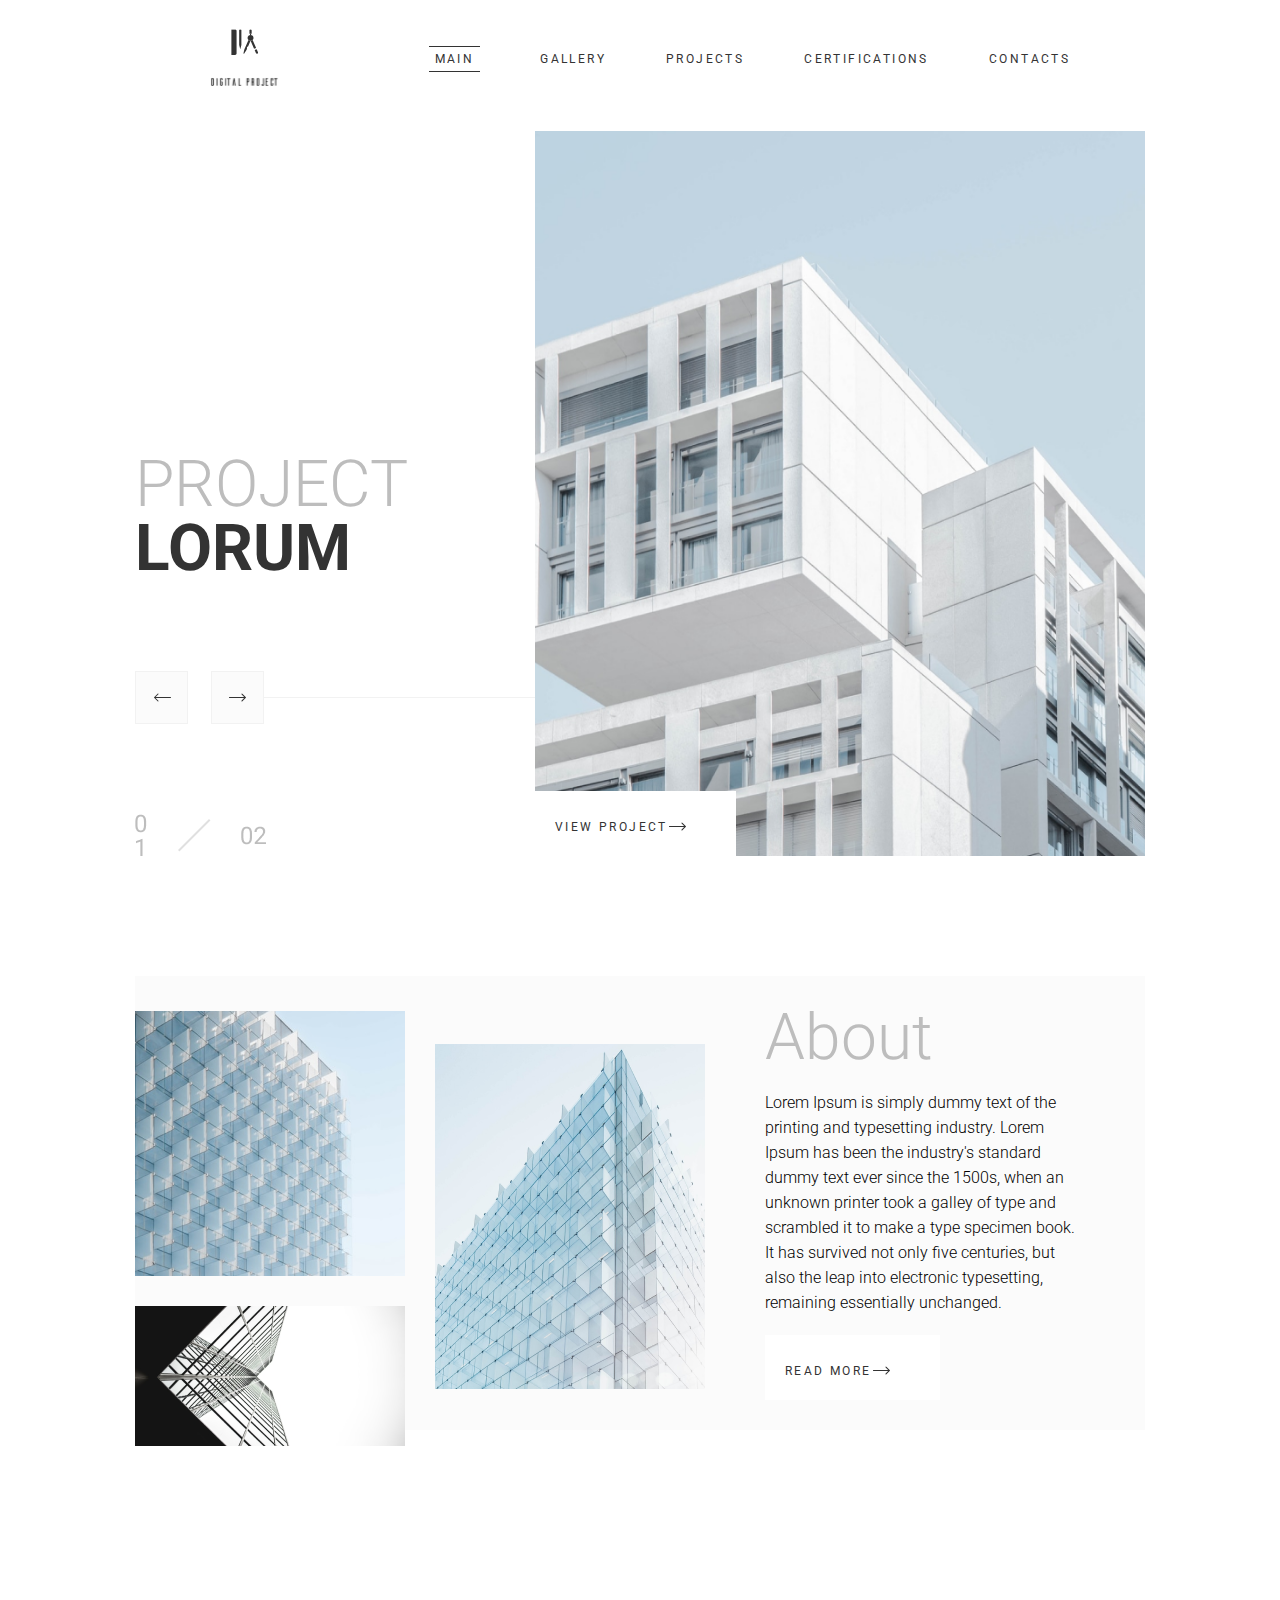
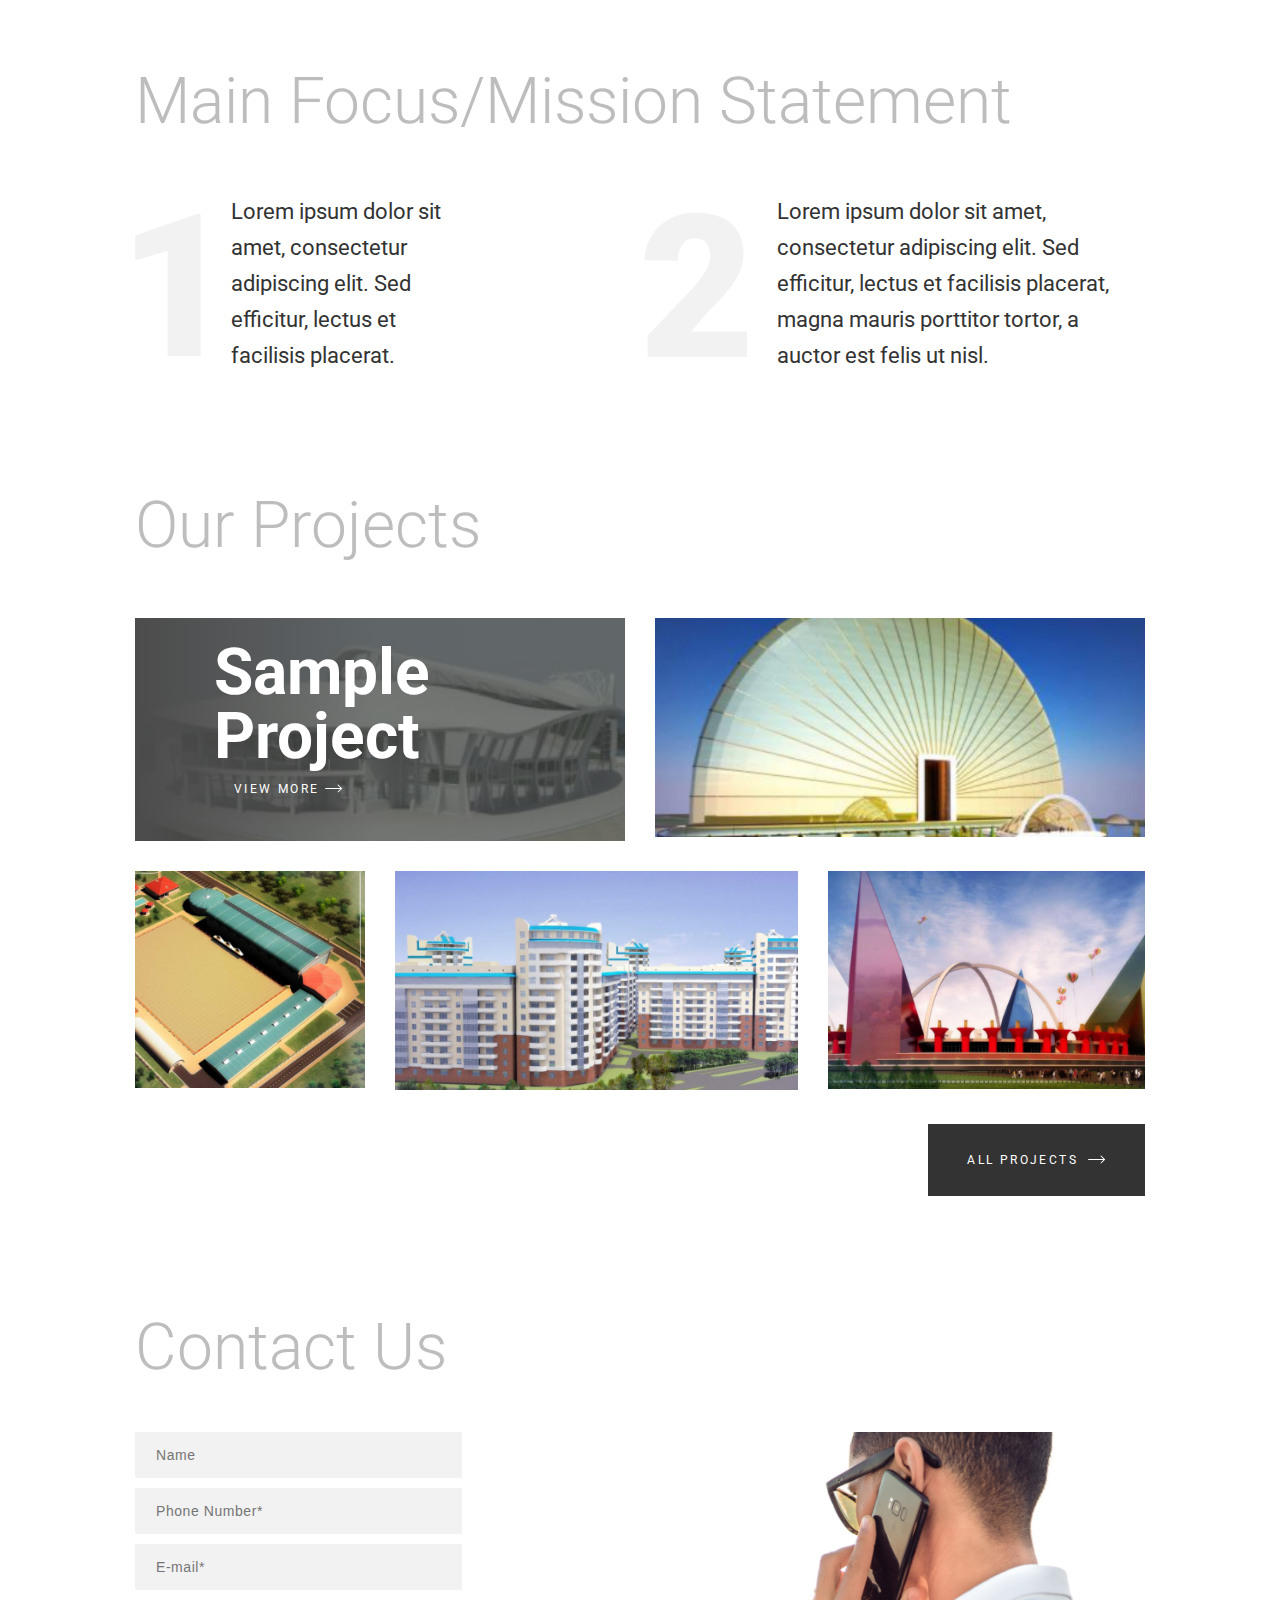
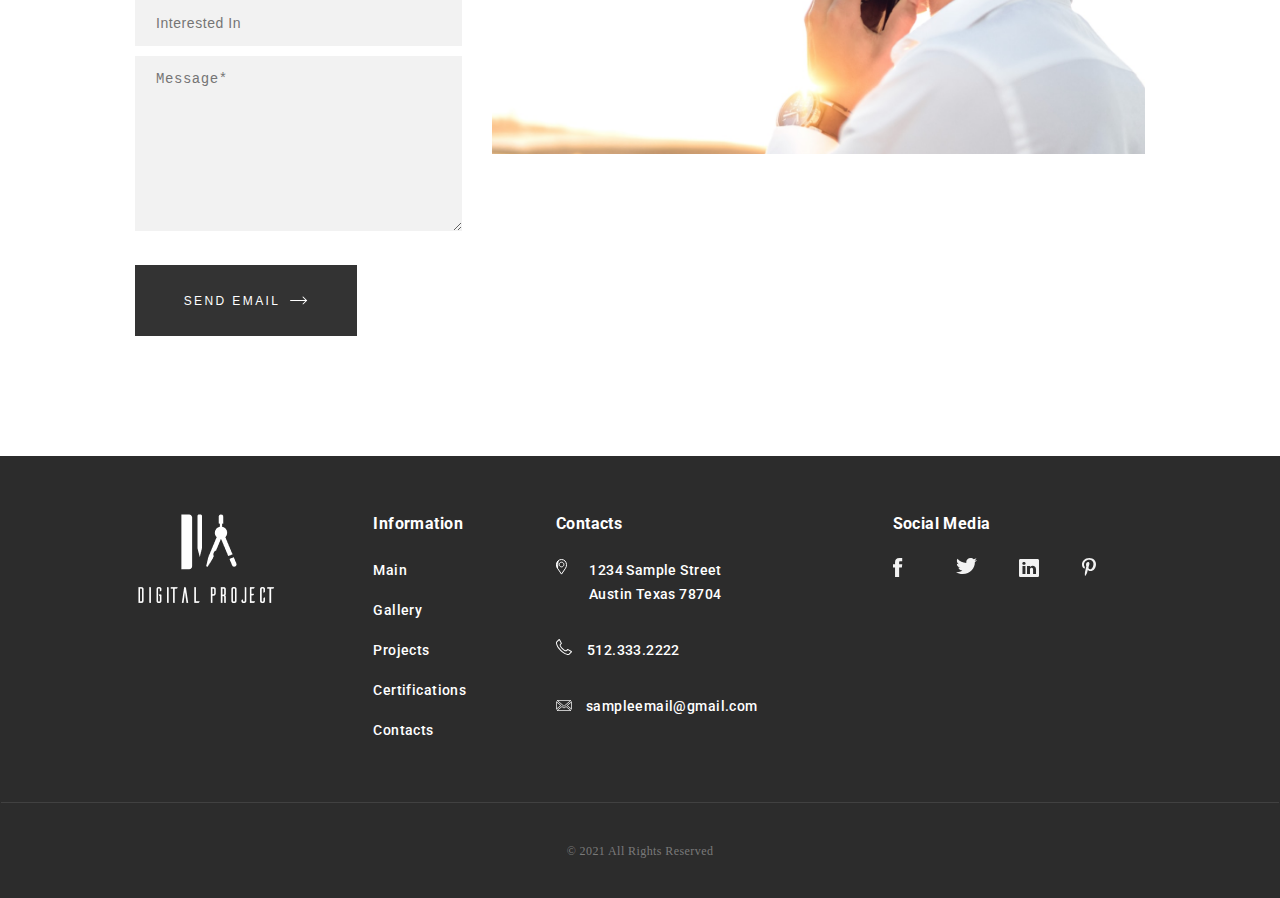
==== index.html @ 55910e89 "delete smile" ====
<!DOCTYPE html>
<html lang="en">

<head>
    <meta charset="UTF-8">
    <meta name="viewport" content="width=device-width, initial-scale=1.0">
    <title>Digital Project</title>
    <link rel="icon" type="image/x-icon" href="/assets/image/favicon.ico">
    <link rel="preconnect" href="https://fonts.googleapis.com">
    <link rel="preconnect" href="https://fonts.gstatic.com" crossorigin>
    <link href="https://fonts.googleapis.com/css2?family=Roboto:wght@300;400;500;700&display=swap" rel="stylesheet">
    <link rel="stylesheet" href="/scss/style.css">
    <link rel="stylesheet" href="/scss/style.scss">
</head>

<body>
    <header class="header container">
        <div class="header__logo"><a href="/"><svg width="69" height="42" viewBox="0 0 69 42" fill="none"
                    xmlns="http://www.w3.org/2000/svg">
                    <g clip-path="url(#clip0_1_163)">
                        <path
                            d="M44.6348 21.1039L45.9133 24.0542C46.1496 24.598 46.8001 24.8552 47.3677 24.6293C47.9363 24.4057 48.2059 23.783 47.9703 23.2389L46.6921 20.2896L44.6348 21.1039Z"
                            fill="#333333" />
                        <path d="M45.4878 23.0706L47.5448 22.2561L45.4878 23.0706Z" fill="#333333" />
                        <path d="M41.9373 14.877L44.8465 16.0287L41.9373 14.877Z" fill="#333333" />
                        <path
                            d="M43.5203 8.89657C43.5203 10.4644 42.1914 11.735 40.553 11.735C38.9129 11.735 37.5837 10.4644 37.5837 8.89657C37.5837 7.32909 38.9129 6.05908 40.553 6.05908C42.1911 6.05908 43.5203 7.32909 43.5203 8.89657Z"
                            fill="#333333" />
                        <path
                            d="M42.0358 8.89649C42.0358 9.68086 41.3719 10.3163 40.5527 10.3163C39.7325 10.3163 39.0669 9.68086 39.0669 8.89649C39.0669 8.11278 39.7325 7.4773 40.5527 7.4773C41.3719 7.47694 42.0358 8.11278 42.0358 8.89649Z"
                            fill="#333333" />
                        <path
                            d="M38.4707 10.9197L34.41 20.29L33.3921 24.495L34.0777 24.7665L36.4677 21.1044L37.0363 19.7938C36.5926 18.7692 37.1009 17.5944 38.1724 17.1708L40.5271 11.7341C39.7262 11.7277 39.0016 11.4184 38.4707 10.9197Z"
                            fill="#333333" />
                        <path
                            d="M42.633 10.9189C42.1018 11.4183 41.3766 11.7276 40.5757 11.7337L44.0685 19.7921L46.1249 18.9781L42.633 10.9189Z"
                            fill="#333333" />
                        <path
                            d="M41.6652 4.63959V1.44617C41.6648 0.857652 41.1649 0.381592 40.552 0.381592C39.9371 0.381592 39.4388 0.857008 39.4385 1.44617L39.4388 4.63959H41.6652Z"
                            fill="#333333" />
                        <path
                            d="M40.5528 6.05887C40.7425 6.05887 40.9285 6.07709 41.1085 6.10969V4.63965H39.9956V6.10969C40.1763 6.07676 40.3612 6.05887 40.5528 6.05887Z"
                            fill="#333333" />
                        <path
                            d="M25.0956 25.9407H21.3928V0.380859H25.0963C25.9145 0.380859 26.5774 1.01699 26.5774 1.80136V24.5214H26.5771C26.5767 25.3058 25.9138 25.9407 25.0956 25.9407Z"
                            fill="#333333" />
                        <path
                            d="M24.911 2.51126C25.2179 2.51126 25.4667 2.27281 25.4667 1.97865C25.4667 1.6845 25.2179 1.44604 24.911 1.44604C24.6042 1.44604 24.3555 1.6845 24.3555 1.97865C24.3555 2.27281 24.6042 2.51126 24.911 2.51126Z"
                            fill="#333333" />
                        <path
                            d="M29.1694 15.4695C29.1694 15.7625 29.4184 16.0018 29.725 16.0018C30.032 16.0018 30.2806 15.7625 30.2806 15.4695C30.2806 15.7625 30.5299 16.0018 30.8362 16.0018C31.1431 16.0018 31.3917 15.7625 31.3917 15.4695C31.3917 15.7625 31.1431 16.0018 30.8362 16.0018C30.5299 16.0018 30.2806 15.7625 30.2806 15.4695C30.2806 15.7625 30.032 16.0018 29.725 16.0018C29.4184 16.0018 29.1694 15.7625 29.1694 15.4695Z"
                            fill="#333333" />
                        <path
                            d="M29.9103 0.380859C29.5017 0.380859 29.1694 0.699402 29.1694 1.09175V1.09143V16.0016L30.2802 20.2615L31.3914 16.0016V1.09111V1.09143C31.3914 0.699722 31.0595 0.381179 30.6505 0.381179L29.9103 0.380859Z"
                            fill="#333333" />
                    </g>
                    <defs>
                        <clippath id="clip0_1_163">
                            <rect width="68.5517" height="41.5272" fill="white"
                                transform="translate(0.448242 0.142822)" />
                        </clippath>
                    </defs>
                </svg></a><svg width="69" height="13" viewBox="0 0 69 13" fill="none" xmlns="http://www.w3.org/2000/svg"
                xmlns:xlink="http://www.w3.org/1999/xlink">
                <path d="M68.5517 0.404785H0V12.857H68.5517V0.404785Z" fill="url(#pattern0)" />
                <defs>
                    <pattern id="pattern0" patternContentUnits="objectBoundingBox" width="1" height="1">
                        <use xlink:href="#image0_1_203" transform="scale(0.000906618 0.00478469)" />
                    </pattern>
                    <image id="image0_1_203" width="1103" height="209"
                        xlink:href="[data-uri]" />
                </defs>
            </svg></div>
        <nav class="header__nav">
            <ul class="header__nav">
                <li class="header__list"><a class="header__link nav_link" href="index.html">MAIN</a></li>
                <li class="header__list"><a class="header__link after_hover" href="gallery.html">GALLERY</a></li>
                <li class="header__list"><a class="header__link after_hover" href="our_project.html">PROJECTS</a></li>
                <li class="header__list"><a class="header__link after_hover"
                        href="certifications.html">CERTIFICATIONS</a></li>
                <li class="header__list"><a class="header__link after_hover" href="contacts.html">CONTACTS</a></li>
            </ul>
        </nav>
    </header>
    <div class="top container">
        <div class="top__left">
            <div class="top__titles">
                <h1 class="top__title">PROJECT</h1>
                <h2 class="top__second-title">LORUM</h2>
            </div>
            <div class="top__buttons">
                <button class="left_button"><img src="/assets/image/turn_left.png" alt="left"></button>
                <button class="right_button"><img src="/assets/image/turn-right.png" alt="right"></button>
                <img class="button_line" src="assets/image/topline.png" alt="line">
            </div>
            <div class="top__numbers">
                <img id="myImg" src="/assets/image/01.png" alt="First image">
                <img src="/assets/image/line.png" alt="line">
                <img src="/assets/image/02.png" alt="Second image">
            </div>
        </div>

        <div class="top__right">
            <a class="inside_image" href="our_project.html">View Project<img src="/assets/image/turn-right.png"
                    alt="view"></a>
        </div>
    </div>
    <div class="about container">
        <div class="about__left">
            <div class="left_images">
                <img src="/assets/image/about_top.png" alt="image">
                <img class="about_bottom" src="/assets/image/about_bottom.png" alt="image">
            </div>
            <div class="right_image">
                <img src="/assets/image/about_big.png" alt="image">
            </div>
        </div>
        <div class="about__right">
            <h2 class="about__title">About</h2>
            <p class="about__text">Lorem Ipsum is simply dummy text of the printing and typesetting industry. Lorem
                Ipsum has been the industry's standard dummy text ever since the 1500s, when an unknown printer took a
                galley of type and scrambled it to make a type specimen book. It has survived not only five centuries,
                but also the leap into electronic typesetting, remaining essentially unchanged.</p>
            <a class="inside_image about_button" href="sample_project.html">READ MORE<img
                    src="/assets/image/turn-right.png" alt="view"></a>

        </div>
    </div>
    <main class="main container">
        <h2 class="main__title">Main Focus/Mission Statement</h2>
        <div class="main__blocks">
            <div class="main__left">
                <img src="/assets/image/1.png" alt="1">
                <p class="main__blocks-text">Lorem ipsum dolor sit amet, consectetur adipiscing elit. Sed efficitur,
                    lectus et facilisis placerat.</p>
            </div>
            <div class="main__right">
                <img src="/assets/image/2.png" alt="2">
                <p class="main__blocks-text">
                    Lorem ipsum dolor sit amet, consectetur adipiscing elit. Sed efficitur, lectus et facilisis
                    placerat, magna mauris porttitor tortor, a auctor est felis ut nisl.</p>
            </div>
        </div>
    </main>
    <section class="project container">
        <h2 class="project__title">Our Projects</h2>
        <div class="project__gallery">
            <div class="project__cover">
                <h3 class="project__cover-title">
                    Sample<br>
                    Project
                </h3>
                <a class="project__cover-button inside_image " href="sample_project.html">View More </a>
            </div>
            <div>
                <img class="project__image" src="./assets/image/image15.png" alt="project">
            </div>
            <div><img class="project__image" src="./assets/image/image16.png" alt="project"></div>
            <div><img class="project__image" src="./assets/image/image17.png" alt="project"></div>
            <div><img class="project__image" src="./assets/image/image18.png" alt="project"></div>
        </div>
        <a class="button project__button" href="our_project.html">All Projects</a>
    </section>
    <section class="contacts container">
        <h2 class="contacts__title">Contact Us</h2>
        <form class="contacts__form" action="#" method="post">
            <p><label for="contacts-name"></label>
                <input type="text" name="contacts-name" id="contacts-name" placeholder="Name">
            </p>
            <p><label for="contacts-phone"></label>
                <input type="text" name="contacts-phone" id="contacts-phone" placeholder="Phone Number*" required>
            </p>
            <p><label for="contacts-mail"></label>
                <input type="email" name="contacts-mail" id="contacts-mail" placeholder="E-mail*" required>
            </p>
            <p><label for="contacts-inteserted"></label>
                <input type="text" name="contacts-inteserted" id="contacts-inteserted" placeholder="Interested In">
            </p>
            <p><label for="contacts-message"></label>
                <textarea name="contacts-message" id="contacts-message" rows="10" placeholder="Message*"
                    required></textarea>
            </p>
            <button class="button contacts__button" type="submit">Send Email</button>
        </form>

        <div><img class="contacts__image" src="./assets/image/image12.png" alt="image"></div>

    </section>
    <footer class="footer container">
        <a href="index.html"><img class="footer__logo" src="./assets/image/logo-footer.png" alt="logo"></a>
        <section class="footer-nav">
            <h4 class="footer__title">Information</h4>
            <ul class="footer-nav__list">
                <li class="footer-nav__item">
                    <a class="footer-nav__link" href="index.html">Main</a>
                </li>
                <li class="footer-nav__item">
                    <a class="footer-nav__link" href="gallery.html">Gallery</a>
                </li>
                <li class="footer-nav__item">
                    <a class="footer-nav__link" href="our_project.html">Projects</a>
                </li>
                <li class="footer-nav__item">
                    <a class="footer-nav__link" href="certifications.html">Certifications</a>
                </li>
                <li class="footer-nav__item">
                    <a class="footer-nav__link" href="contacts.html">Contacts</a>
                </li>
            </ul>
        </section>
        <section class="footer-contacts">
            <h4 class="footer__title">Contacts</h4>
            <address class="footer-contacts__address">
                <div>
                    <a class="footer-contacts__map" href="https://goo.gl/maps/GQxoDrFYM6d3BQsc9" target="_blank">1234
                        Sample Street
                        <p>Austin Texas 78704</p>
                    </a>
                </div>
                <a class="footer-contacts__phone" href="tel:+5123332222">512.333.2222</a>
            </address>
            <a class="footer-contacts__mail" href="mailto:sampleemail@gmail.com">sampleemail@gmail.com</a>
        </section>
        <section class="footer-social">
            <h4 class="footer__title">Social Media</h4>
            <ul class="footer-social__list">
                <li class="footer-social__item">
                    <a class="footer-social__button" href="#">
                        <svg class="footer-social__image" width="10" height="19" viewBox="0 0 10 19" fill="none"
                            xmlns="http://www.w3.org/2000/svg">
                            <g id="facebook" clip-path="url(#clip0_1_103)">
                                <path id="Shape" fill-rule="evenodd" clip-rule="evenodd"
                                    d="M6.13698 18.993H2.04598V9.49903H0.000976562V6.22603H2.04598V4.26203C2.04598 1.59303 3.20098 0.00402832 6.47898 0.00402832H9.20898V3.27703H7.50398C6.22598 3.27703 6.14198 3.73503 6.14198 4.58903L6.13698 6.22603H9.22898L8.86698 9.49903H6.13698V18.993Z" />
                            </g>
                            <defs>
                                <clippath id="clip0_1_103">
                                    <rect width="10" height="19" fill="white" />
                                </clippath>
                            </defs>
                        </svg>
                    </a>
                </li>
                <li class="footer-social__item">
                    <a class="footer-social__button" href="#">
                        <svg class="footer-social__image" width="22" height="17" viewBox="0 0 22 17" fill="none"
                            xmlns="http://www.w3.org/2000/svg">
                            <g id="twitter" clip-path="url(#clip0_1_105)">
                                <path id="Shapes" fill-rule="evenodd" clip-rule="evenodd"
                                    d="M21.008 1.89598C20.235 2.21798 19.404 2.43298 18.533 2.53098C19.423 2.03098 20.106 1.23898 20.428 0.296977C19.594 0.758977 18.672 1.09498 17.69 1.27698C16.905 0.490977 15.784 0.000976562 14.545 0.000976562C12.165 0.000976562 10.234 1.80998 10.234 4.03998C10.234 4.35698 10.272 4.66598 10.346 4.96098C6.764 4.79198 3.588 3.18398 1.462 0.740977C1.091 1.33798 0.879 2.03098 0.879 2.77198C0.879 4.17198 1.64 5.40998 2.796 6.13398C2.09 6.11198 1.426 5.93098 0.844 5.62798C0.844 5.64598 0.844 5.66098 0.844 5.67998C0.844 7.63698 2.329 9.26898 4.301 9.63998C3.94 9.73198 3.558 9.77998 3.166 9.77998C2.888 9.77998 2.618 9.75598 2.355 9.70998C2.903 11.313 4.495 12.482 6.381 12.515C4.906 13.598 3.048 14.243 1.028 14.243C0.68 14.243 0.337 14.224 0 14.187C1.907 15.332 4.173 16.002 6.607 16.002C14.535 16.002 18.87 9.84598 18.87 4.50898C18.87 4.33298 18.865 4.15998 18.857 3.98598C19.699 3.41598 20.43 2.70498 21.008 1.89598Z" />
                            </g>
                            <defs>
                                <clippath id="clip0_1_105">
                                    <rect width="22" height="17" fill="white" />
                                </clippath>
                            </defs>
                        </svg>
                    </a>
                </li>
                <li class="footer-social__item">
                    <a class="footer-social__button" href="#">
                        <svg class="footer-social__image" width="20" height="20" viewBox="0 0 20 20" fill="none"
                            xmlns="http://www.w3.org/2000/svg">
                            <g id="Linked In" clip-path="url(#clip0_1_107)">
                                <path id="Shapess" fill-rule="evenodd" clip-rule="evenodd"
                                    d="M18.512 19.013H1.48799C0.671986 19.013 0.0109863 18.434 0.0109863 17.72V2.28199C0.0109863 1.56899 0.671986 0.98999 1.48799 0.98999H18.512C19.327 0.98999 19.988 1.56899 19.988 2.28199V17.72C19.988 18.434 19.327 19.013 18.512 19.013ZM3.47299 16.044H6.41499V7.90699H3.47299V16.044ZM4.96399 3.98499C3.95699 3.98499 3.29999 4.59199 3.29999 5.39099C3.29999 6.17099 3.93799 6.79699 4.92499 6.79699H4.94399C5.96999 6.79699 6.60799 6.17099 6.60799 5.39099C6.58999 4.59199 5.96999 3.98499 4.96399 3.98499ZM17.023 11.379C17.023 8.87899 15.571 7.71599 13.636 7.71599C12.074 7.71599 11.376 8.50499 10.985 9.05999V7.90699H8.04299C8.08199 8.67099 8.04299 16.044 8.04299 16.044H10.985V11.5C10.985 11.258 11.004 11.014 11.082 10.841C11.294 10.355 11.779 9.85199 12.591 9.85199C13.656 9.85199 14.081 10.598 14.081 11.692V16.044H17.023V11.379ZM10.965 9.08699C10.971 9.07799 10.979 9.06899 10.985 9.05999V9.08699H10.965Z" />
                            </g>
                            <defs>
                                <clippath id="clip0_1_107">
                                    <rect width="20" height="20" fill="white" />
                                </clippath>
                            </defs>
                        </svg>
                    </a>
                </li>
                <li class="footer-social__item">
                    <a class="footer-social__button" href="#">
                        <svg class="footer-social__image" width="14" height="19" viewBox="0 0 14 19" fill="none"
                            xmlns="http://www.w3.org/2000/svg">
                            <g id="pininterest" clip-path="url(#clip0_1_114)">
                                <path id="Shapee" fill-rule="evenodd" clip-rule="evenodd"
                                    d="M7.42398 0C2.48898 0 0.000976562 3.522 0.000976562 6.46C0.000976562 8.238 0.676977 9.82 2.12798 10.41C2.36598 10.507 2.57898 10.413 2.64798 10.151C2.69598 9.97 2.80998 9.512 2.85998 9.321C2.92998 9.062 2.90298 8.971 2.71098 8.745C2.29198 8.254 2.02498 7.618 2.02498 6.717C2.02498 4.104 3.98898 1.765 7.13898 1.765C9.92798 1.765 11.46 3.462 11.46 5.727C11.46 8.709 10.135 11.225 8.16698 11.225C7.08098 11.225 6.26798 10.33 6.52798 9.233C6.84098 7.924 7.44498 6.51 7.44498 5.564C7.44498 4.718 6.98898 4.012 6.04398 4.012C4.93398 4.012 4.04198 5.156 4.04198 6.688C4.04198 7.665 4.37298 8.325 4.37298 8.325C4.37298 8.325 3.23598 13.119 3.03698 13.959C2.63998 15.631 2.97798 17.681 3.00598 17.889C3.02298 18.011 3.18098 18.04 3.25298 17.948C3.35498 17.814 4.67798 16.189 5.12798 14.564C5.25498 14.104 5.85798 11.722 5.85798 11.722C6.21898 12.407 7.27398 13.011 8.39498 13.011C11.734 13.011 13.999 9.98 13.999 5.924C13.999 2.857 11.39 0 7.42398 0Z" />
                            </g>
                            <defs>
                                <clippath id="clip0_1_114">
                                    <rect width="14" height="19" fill="white" />
                                </clippath>
                            </defs>
                        </svg>
                    </a>
                </li>
            </ul>
        </section>
        <div class="footer__copy">
            <p>© 2021 All Rights Reserved</p>
        </div>
    </footer>
    <script src="/js/script.js"></script>
</body>
</html>
---- scss/style.css ----
* {
  margin: 0;
  padding: 0;
  box-sizing: border-box;
}

body {
  font-family: "Roboto", sans-serif;
  min-width: 320px;
}

a {
  text-decoration: none;
  color: #333;
  cursor: pointer;
}

.container {
  padding-left: 135px;
  padding-right: 135px;
  margin: 0 auto;
}
@media screen and (min-width: 768px) and (max-width: 1024px) {
  .container {
    padding-left: 30px;
    padding-right: 30px;
  }
}
@media screen and (max-width: 767px) {
  .container {
    padding-left: 5px;
    padding-right: 5px;
  }
}

.header {
  display: flex;
  margin-top: 29px;
  justify-content: space-around;
}
.header__logo {
  display: flex;
  flex-direction: column;
}
.header__logo:hover {
  transform: scale(1.2);
  transition: transform 0.3s ease;
}
.header__nav {
  display: flex;
  gap: 60px;
  flex-wrap: wrap;
  align-items: center;
}
@media screen and (max-width: 767px) {
  .header__nav {
    gap: 20px;
  }
}
.header__link {
  text-decoration: none;
  color: #333;
}
.header__list {
  list-style-type: none;
  font-size: 12px;
  font-style: normal;
  font-weight: 400;
  line-height: 12px;
  letter-spacing: 2.4px;
  text-transform: uppercase;
  cursor: pointer;
}
@media screen and (max-width: 767px) {
  .header__list {
    font-size: 10px;
    font-weight: 300;
  }
}
@media screen and (min-width: 768px) and (max-width: 1024px) {
  .header {
    flex-direction: column;
    gap: 20px;
  }
}
@media screen and (max-width: 767px) {
  .header {
    gap: 10px;
  }
}

.nav_link {
  border-top: 1px solid #333;
  border-bottom: 1px solid #333;
  padding: 5px 6px;
}

.after_hover:hover {
  border-top: 1px solid #333;
  border-bottom: 1px solid #333;
}

.top {
  display: flex;
  justify-content: space-between;
}
.top__right {
  background-image: url(../assets/image/header.png);
  background-position: center;
  background-repeat: no-repeat;
  background-size: cover;
  display: flex;
  justify-content: flex-start;
  width: 100%;
  margin-top: 43px;
  align-items: flex-end;
}
@media screen and (max-width: 767px) {
  .top__right {
    margin: 0;
  }
}
.top__right-change {
  background-image: url(../assets/image/header_change.jpg);
  background-position: center;
  background-repeat: no-repeat;
  background-size: cover;
  display: flex;
  justify-content: flex-start;
  margin-top: 43px;
  align-items: flex-end;
}
.top__left {
  display: flex;
  flex-direction: column;
}
.top__buttons {
  display: flex;
  padding-bottom: 90px;
}
@media screen and (max-width: 767px) {
  .top__buttons {
    display: none;
  }
}
.top__titles {
  padding-top: 365px;
}
@media screen and (min-width: 768px) and (max-width: 1024px) {
  .top__titles {
    padding-top: 80px;
  }
}
@media screen and (max-width: 767px) {
  .top__titles {
    padding-top: 30px;
  }
}
.top__second-title {
  padding-bottom: 90px;
  font-size: 64px;
  font-style: normal;
  line-height: 64px;
  font-weight: 700;
  color: #333;
}
@media screen and (min-width: 768px) and (max-width: 1024px) {
  .top__second-title {
    font-size: 40px;
  }
}
@media screen and (max-width: 767px) {
  .top__second-title {
    font-size: 30px;
    padding-bottom: 30px;
  }
}
.top__title {
  color: #BDBDBD;
  font-size: 64px;
  font-style: normal;
  line-height: 64px;
  font-weight: 300;
}
@media screen and (min-width: 768px) and (max-width: 1024px) {
  .top__title {
    line-height: 32px;
    font-size: 40px;
  }
}
@media screen and (max-width: 767px) {
  .top__title {
    font-size: 30px;
    line-height: 24px;
  }
}
.top__numbers {
  display: flex;
  justify-content: flex-start;
  align-items: center;
  gap: 30px;
}
@media screen and (max-width: 767px) {
  .top__numbers {
    display: none;
  }
}
@media screen and (max-width: 767px) {
  .top {
    gap: 5px;
    flex-wrap: wrap;
    flex-direction: column;
    align-items: center;
  }
}

.inside_image {
  font-size: 12px;
  font-style: normal;
  font-weight: 400;
  line-height: 12px;
  letter-spacing: 2.4px;
  text-transform: uppercase;
  color: #333;
  padding: 30px 49px 23px 20px;
  background-color: #fff;
  border-color: transparent;
}
.inside_image:hover {
  transform: scale(1.2);
  transition: transform 0.3s ease;
}

.left_button,
.right_button {
  width: 53px;
  height: 53px;
  border: 1px solid #F2F2F2;
  background: #FBFBFB;
  cursor: pointer;
}

.left_button {
  margin-right: 23px;
}

.left_button:hover,
.right_button:hover {
  background-color: #F2F2F2;
  transform: scale(1.2);
  transition: transform 0.3s ease;
  border-color: #2C2C2C;
}

.button_line {
  max-width: 271px;
  height: 1px;
  align-self: center;
}

.about {
  margin: 120px 135px;
  background-color: #FBFBFB;
  display: flex;
  gap: 30px;
  padding: 0;
}
.about__left {
  display: flex;
  gap: 30px;
  padding-top: 30px;
}
@media screen and (min-width: 768px) and (max-width: 1024px) {
  .about__left {
    flex-wrap: wrap;
  }
}
@media screen and (max-width: 767px) {
  .about__left {
    flex-direction: column;
  }
}
.about__right {
  padding: 30px 70px 30px 30px;
  display: flex;
  flex-direction: column;
  gap: 20px;
}
@media screen and (min-width: 768px) and (max-width: 1024px) {
  .about__right {
    justify-content: center;
  }
}
.about__title {
  color: #BDBDBD;
  font-size: 64px;
  font-style: normal;
  line-height: 64px;
  font-weight: 300;
}
.about__text {
  color: #000;
  font-size: 16px;
  font-style: normal;
  font-weight: 300;
  line-height: 25px;
}
.about_button {
  position: relative;
  border-color: transparent;
  align-self: flex-start;
}
.about_bottom {
  margin-bottom: -20px;
}
@media screen and (min-width: 768px) and (max-width: 1024px) {
  .about {
    margin: 0;
    padding-top: 30px;
  }
}
@media screen and (max-width: 767px) {
  .about {
    margin: 30px 0 0;
    flex-direction: column;
    align-items: center;
  }
}

h2 {
  color: #BDBDBD;
  font-size: 64px;
  font-style: normal;
  line-height: 64px;
  font-weight: 300;
}

.right_image {
  align-self: center;
}

.left_images {
  display: flex;
  flex-direction: column;
  justify-content: center;
  gap: 30px;
}

.main {
  padding-top: 120px;
  display: flex;
  flex-direction: column;
  gap: 60px;
}
.main__title {
  color: #BDBDBD;
  font-size: 64px;
  font-style: normal;
  line-height: 64px;
  font-weight: 300;
}
@media screen and (max-width: 767px) {
  .main__title {
    word-break: break-word;
    font-size: 54px;
  }
}
@media screen and (max-width: 767px) {
  .main__first-title {
    line-height: 24px;
    font-size: 30px;
  }
}
@media screen and (min-width: 768px) and (max-width: 1024px) {
  .main__first-title {
    font-size: 54px;
  }
}
.main__second-title {
  font-size: 64px;
}
@media screen and (max-width: 767px) {
  .main__second-title {
    font-size: 30px;
  }
}
@media screen and (min-width: 768px) and (max-width: 1024px) {
  .main__second-title {
    font-size: 54px;
  }
}
@media screen and (max-width: 767px) {
  .main__titles {
    display: flex;
    flex-direction: column;
    align-items: center;
    gap: 10px;
    padding-top: 30px;
  }
}
.main__blocks, .main__left, .main__right {
  display: flex;
}
.main__blocks {
  gap: 187px;
}
@media screen and (min-width: 768px) and (max-width: 1024px) {
  .main__blocks {
    gap: 30px;
  }
}
@media screen and (max-width: 767px) {
  .main__blocks {
    flex-direction: column;
  }
}
.main__left, .main__right {
  gap: 30px;
  align-items: center;
}
.main__blocks {
  padding-bottom: 120px;
}
.main__blocks-text {
  color: #333;
  font-size: 22px;
  font-style: normal;
  font-weight: 400;
  line-height: 36px;
}
@media screen and (min-width: 768px) and (max-width: 1024px) {
  .main__blocks-text {
    font-size: 18px;
  }
}
.main__ourprojects {
  display: flex;
  flex-direction: column;
  align-items: flex-start;
  padding-top: 63px;
}
@media screen and (min-width: 768px) and (max-width: 1024px) {
  .main__ourprojects {
    padding-left: 30px;
    padding-right: 30px;
  }
}
@media screen and (max-width: 767px) {
  .main__ourprojects {
    padding: 30px 5px 0;
    display: flex;
    flex-direction: column;
    align-items: center;
  }
}
.main__second-title {
  padding-bottom: 0.45em;
  color: #333;
  font-style: normal;
  font-weight: 700;
  line-height: 1;
}
@media screen and (max-width: 767px) {
  .main {
    padding-top: 30px;
  }
}

.grey-line {
  width: 100%;
  height: 1px;
  background: #F2F2F2;
  margin-bottom: 29px;
}
@media screen and (min-width: 768px) and (max-width: 1024px) {
  .grey-line {
    width: 100%;
    margin: 0;
  }
}
@media screen and (max-width: 767px) {
  .grey-line {
    margin: 0;
    width: 100%;
  }
}

.section.block-section {
  padding: 0;
  display: flex;
  flex-direction: column;
  gap: 60px;
}
@media screen and (min-width: 768px) and (max-width: 1024px) {
  .section.block-section {
    margin: 0;
    align-items: center;
    gap: 30px;
  }
}
@media screen and (max-width: 767px) {
  .section.block-section {
    align-items: center;
    gap: 1px;
  }
}

.sectionblock {
  display: flex;
  background-color: #FBFBFB;
}
.sectionblock__images {
  display: flex;
  gap: 30px;
}
@media screen and (min-width: 768px) and (max-width: 1024px) {
  .sectionblock__images img {
    width: 100%;
  }
}
@media screen and (max-width: 767px) {
  .sectionblock__images img {
    width: 100%;
  }
}
.sectionblock__title {
  color: #BDBDBD;
  font-size: 40px;
  font-style: normal;
  font-weight: 300;
  line-height: normal;
}
@media screen and (min-width: 768px) and (max-width: 1024px) {
  .sectionblock__title {
    font-size: 30px;
  }
}
@media screen and (max-width: 767px) {
  .sectionblock__title {
    font-size: 30px;
  }
}
.sectionblock__text {
  color: #000;
  font-size: 16px;
  font-style: normal;
  font-weight: 300;
  line-height: 1.5625;
  padding-bottom: 0;
}
.sectionblock__numbers, .sectionblock__buttons {
  display: flex;
  align-items: center;
  gap: 26px;
  background-color: transparent;
}
.sectionblock_button {
  position: relative;
  border-color: transparent;
  align-self: flex-start;
  transition: transform 0.3s ease;
}
.sectionblock_bottom {
  display: flex;
  align-items: center;
  gap: 29px;
  padding-bottom: 120px;
}
@media screen and (min-width: 768px) and (max-width: 1024px) {
  .sectionblock_bottom {
    padding-top: 30px;
  }
}
@media screen and (max-width: 767px) {
  .sectionblock_bottom {
    gap: 40px;
    display: flex;
    flex-direction: column;
    align-items: center;
    gap: 10px;
    padding-top: 30px;
  }
}
@media screen and (min-width: 768px) and (max-width: 1024px) {
  .sectionblock {
    display: flex;
    margin-top: 30px;
    flex-direction: row;
    align-items: center;
  }
}
@media screen and (max-width: 767px) {
  .sectionblock {
    display: flex;
    margin: 30px 0;
    flex-direction: column;
    align-items: center;
  }
}

.content {
  display: flex;
  flex-direction: column;
  gap: 70px;
  padding: 30px 70px 30px 30px;
}
@media screen and (min-width: 768px) and (max-width: 1024px) {
  .content {
    gap: 20px;
    padding: 30px 70px 20px 30px;
  }
}
@media screen and (max-width: 767px) {
  .content {
    padding-right: 30px;
    gap: 40px;
  }
}

.inside_img {
  font-size: 12px;
  font-style: normal;
  font-weight: 400;
  line-height: 12px;
  letter-spacing: 2.4px;
  text-transform: uppercase;
  color: #333;
  padding: 30px 49px 23px 20px;
  background-color: #fff;
  border-color: transparent;
  transition: transform 0.3s ease;
}
.inside_img:hover {
  transform: scale(1.2);
}

.topp {
  display: flex;
  flex-direction: column;
  padding-top: 63px;
  padding-bottom: 60px;
}
.topp_line {
  width: 100%;
  height: 1px;
  background: #F2F2F2;
  margin-bottom: 29px;
}
@media screen and (max-width: 767px) {
  .topp_line {
    width: 100%;
  }
}
.topp__top_1 {
  display: contents;
  padding-top: 60px;
}
@media screen and (min-width: 768px) and (max-width: 1024px) {
  .topp__top_1 {
    flex-wrap: wrap;
  }
}
@media screen and (max-width: 767px) {
  .topp__top_1 {
    max-width: 100%;
  }
}
.topp__center_1 {
  display: flex;
  gap: 30px;
  overflow: hidden;
  padding-top: 30px;
  padding-bottom: 30px;
}
@media screen and (min-width: 768px) and (max-width: 1024px) {
  .topp__center_1 {
    justify-content: center;
  }
}
@media screen and (max-width: 767px) {
  .topp__center_1 {
    justify-content: center;
    margin: 30px 0 0;
    flex-direction: column;
    align-items: center;
  }
}
.topp__end_1 {
  display: contents;
  gap: 30px;
  padding-top: 30px;
  max-width: 1170px;
  height: 435px;
}
@media screen and (min-width: 768px) and (max-width: 1024px) {
  .topp__end_1 {
    flex-wrap: wrap;
  }
}
@media screen and (max-width: 767px) {
  .topp__end_1 {
    max-width: 100%;
  }
}
@media screen and (min-width: 768px) and (max-width: 1024px) {
  .topp {
    padding-left: 30px;
    padding-right: 30px;
  }
}
@media screen and (max-width: 767px) {
  .topp {
    padding-left: 5px;
    padding-right: 5px;
  }
}

.sample-title {
  padding-bottom: 30px;
}

.main_text_1 {
  color: #000;
  font-size: 16px;
  font-style: normal;
  font-weight: 300;
  line-height: 25px;
  overflow: auto;
  max-height: 428px;
}
@media screen and (min-width: 768px) and (max-width: 1024px) {
  .main_text_1 {
    font-size: 18px;
  }
}
@media screen and (max-width: 767px) {
  .main_text_1 {
    justify-content: center;
  }
}

.main-certifications {
  padding-top: 63px;
}
.main-certifications__block {
  display: flex;
  flex-direction: column;
  height: 100vh;
}

.main-contacts {
  padding-top: 63px;
}
.main-contacts__contacts-block {
  display: flex;
  padding-left: 0;
  padding-right: 0;
  gap: 177px;
}
@media screen and (min-width: 768px) and (max-width: 1024px) {
  .main-contacts__contacts-block {
    flex-direction: column;
  }
}
@media screen and (max-width: 767px) {
  .main-contacts__contacts-block {
    flex-direction: column;
    gap: 0;
  }
}
.main-contacts__left {
  display: flex;
  flex-direction: column;
  align-self: center;
}
.main-contacts__block-name {
  padding-top: 34px;
}
.main-contacts__name {
  color: #333;
  font-size: 18px;
  font-style: normal;
  font-weight: 700;
  line-height: normal;
}
.main-contacts__address {
  color: #333;
  font-size: 16px;
  font-style: normal;
  font-weight: 300;
  line-height: 141%;
}
.main-contacts__tel {
  color: #333;
  font-size: 18px;
  font-style: normal;
  font-weight: 700;
  line-height: normal;
  padding-top: 44px;
}
.main-contacts__mail {
  color: #333;
  font-size: 16px;
  font-style: normal;
  font-weight: 300;
  line-height: normal;
  padding-top: 53px;
  margin-bottom: 33px;
}
.main-contacts__right {
  padding-top: 50px;
  margin-bottom: 120px;
  display: flex;
  min-height: 30vh;
  overflow: hidden;
}

.title-second {
  padding-bottom: 34px;
}

.contact-us {
  margin-bottom: 112px;
  text-align: center;
  width: 222px;
}
@media screen and (max-width: 767px) {
  .contact-us {
    margin-bottom: 0;
  }
}

.project {
  display: grid;
}
.project__title {
  padding-bottom: 60px;
}
.project__cover-title {
  color: #fff;
  font-size: 64px;
  font-style: normal;
  font-weight: 700;
  line-height: 64px;
}
@media screen and (min-width: 768px) and (max-width: 1024px) {
  .project__cover-title {
    font-size: 48px;
  }
}
@media screen and (max-width: 767px) {
  .project__cover-title {
    font-size: 36px;
    padding-top: 20px;
  }
}
.project__cover {
  background-image: linear-gradient(to right, rgb(76, 76, 76) 0%, rgba(74, 74, 74, 0.65) 49%, rgba(76, 76, 76, 0.65) 100%), url(../assets/image/Rectangle12.png);
  background-size: cover;
  background-repeat: no-repeat;
  grid-column: 1/span 6;
  display: flex;
  flex-direction: column;
  justify-content: center;
  padding-left: 79px;
}
.project__cover-button {
  color: #fff;
  background-color: transparent;
  font-size: 12px;
  font-style: normal;
  font-weight: 400;
  line-height: 12px;
  letter-spacing: 2.4px;
  text-transform: uppercase;
  padding-top: 14px;
}
.project__cover-button::after {
  content: url(../assets/image/ico-shape.svg);
  padding-right: 20px;
}
.project__gallery {
  display: grid;
  gap: 30px;
  grid-template-columns: repeat(12, 1fr);
  grid-template-rows: 1fr 1fr;
  margin-bottom: 30px;
}
@media screen and (max-width: 767px) {
  .project__gallery {
    display: flex;
    flex-direction: column;
  }
}
.project__gallery img {
  width: 100%;
}
.project__gallery div:nth-child(2) {
  grid-column: 7/13;
}
.project__gallery div:nth-child(3) {
  grid-column: 1/span 3;
}
.project__gallery div:nth-child(4) {
  grid-column: 4/span 5;
}
.project__gallery div:last-child {
  grid-column: 9/13;
}
.project__button {
  justify-self: end;
}
.project__button::after {
  content: url(../assets/image/ico-shape.svg);
  padding-left: 10px;
}

.button {
  background-color: #333;
  color: #fff;
  font-size: 12px;
  font-style: normal;
  font-weight: 400;
  line-height: 12px;
  letter-spacing: 2.4px;
  text-transform: uppercase;
  padding: 30px 39px;
  border: none;
}
.button:hover {
  background-color: #BDBDBD;
}

.contacts {
  display: grid;
  grid-template-columns: 1fr 2fr;
  grid-template-rows: 1fr;
  gap: 30px;
  padding-top: 120px;
  padding-bottom: 120px;
}
.contacts__title {
  grid-column: 1/3;
  grid-row: 1/2;
  padding-bottom: 22px;
}
.contacts__form {
  grid-column: 1/2;
  grid-row: 2/3;
}
.contacts__image {
  grid-column: 2/3;
  grid-row: 2/3;
  width: 100%;
  max-width: 100%;
}
@media screen and (max-width: 767px) {
  .contacts__image {
    display: none;
  }
}
.contacts__button {
  width: 222px;
  height: 71px;
  cursor: pointer;
}
.contacts__button::after {
  content: url(../assets/image/ico-shape.svg);
  padding-left: 10px;
}
@media screen and (max-width: 767px) {
  .contacts {
    display: flex;
    flex-direction: column;
  }
}

input,
textarea {
  background-color: #F2F2F2;
  color: #BDBDBD;
  font-size: 14px;
  font-style: normal;
  font-weight: 400;
  line-height: normal;
  letter-spacing: 0.56px;
  width: 100%;
  border: none;
}

input {
  padding: 15px 0 15px 21px;
  margin-bottom: 10px;
}

textarea {
  padding: 15px 0 0 21px;
}

.contacts__button {
  margin-top: 30px;
}

.footer {
  background-color: #2C2C2C;
  color: #fff;
  display: grid;
  grid-template-columns: 2fr 3fr 4fr 3fr;
  grid-template-rows: 3fr 1fr;
  padding-top: 58px;
  font-size: 14px;
  font-style: normal;
  font-weight: 500;
  line-height: 24px;
  letter-spacing: 0.42px;
  overflow: hidden;
}
.footer__title {
  font-size: 16px;
  font-style: normal;
  font-weight: 700;
  line-height: normal;
  padding-bottom: 25px;
}
@media screen and (max-width: 767px) {
  .footer__title {
    text-align: center;
  }
}
@media screen and (min-width: 768px) and (max-width: 1024px) {
  .footer__logo {
    padding-right: 30px;
  }
}
@media screen and (max-width: 767px) {
  .footer__logo {
    display: none;
  }
}
.footer__logo:hover {
  padding: 10px;
  border: 2px solid #fff;
}
.footer-nav {
  padding-left: 70px;
}
.footer-nav__item {
  padding-bottom: 16px;
}
.footer-nav__item:last-child {
  padding-bottom: 60px;
}
@media screen and (min-width: 768px) and (max-width: 1024px) {
  .footer-nav {
    padding-left: 30px;
  }
}
@media screen and (max-width: 767px) {
  .footer-nav {
    padding: 0;
    text-align: center;
  }
}
@media screen and (min-width: 768px) and (max-width: 1024px) {
  .footer-social {
    padding-left: 30px;
  }
}
@media screen and (max-width: 767px) {
  .footer-social {
    padding-top: 60px;
    text-align: center;
  }
}
.footer-social__item {
  margin-right: 40px;
}
.footer-social__list {
  display: grid;
  grid-template-columns: repeat(4, 1fr);
  grid-template-rows: 1fr;
}
@media screen and (min-width: 768px) and (max-width: 1024px) {
  .footer-social__list {
    display: flex;
    flex-direction: column;
    gap: 15px;
    align-items: flex-start;
  }
}
@media screen and (max-width: 767px) {
  .footer-social__list {
    padding-bottom: 30px;
  }
}
.footer-social__image {
  fill: #F2F2F2;
}
.footer-social__image:hover {
  fill: #BDBDBD;
}
@media screen and (max-width: 767px) {
  .footer-contacts {
    text-align: center;
  }
}
.footer-contacts__address {
  font-style: normal;
}
.footer-contacts__address div::before {
  content: url(../assets/image/point.svg);
  padding-right: 19px;
}
.footer-contacts__address p {
  padding-left: 33px;
}
.footer-contacts__phone::before {
  content: url(../assets/image/phone.svg);
  padding-right: 14px;
}
.footer-contacts__mail::before {
  content: url(../assets/image/mail.svg);
  padding-right: 14px;
}
.footer a {
  color: #fff;
}
.footer a:hover {
  text-decoration: underline;
}
.footer li {
  list-style-type: none;
}
.footer__copy {
  color: rgba(200, 200, 200, 0.5);
  font-family: Open Sans;
  font-size: 12px;
  font-style: normal;
  font-weight: 400;
  line-height: 22px;
  grid-column: span 4;
  display: flex;
  justify-content: center;
  align-items: center;
  padding: 24px 0;
  border-top: 1px solid rgba(255, 255, 255, 0.1);
  margin: 0 -8.4rem;
}
@media screen and (min-width: 768px) and (max-width: 1024px) {
  .footer__copy {
    margin: 0 -30px;
  }
}
.footer-contacts__address div, .footer-contacts__address {
  padding-bottom: 32px;
}
@media screen and (min-width: 768px) and (max-width: 1024px) {
  .footer {
    display: grid;
    grid-template-columns: repeat(4, 1fr);
  }
}
@media screen and (max-width: 767px) {
  .footer {
    display: flex;
    flex-direction: column;
    align-items: stretch;
    padding-left: 30px;
  }
}

.main_container {
  display: grid;
  grid-template-columns: repeat(auto-fit, minmax(210px, 1fr));
  padding-top: 50px;
  gap: 30px;
}

.container__item-item {
  cursor: zoom-in;
}
.container__item-item:hover {
  transform: scale(1.2);
}

.line {
  max-width: 1300px;
  height: 1px;
}

.top__title1 {
  color: #BDBDBD;
  font-size: 64px;
  font-style: normal;
  line-height: 64px;
  font-weight: 300;
  padding-top: 70px;
}

.top__second-title1 {
  color: #000;
  font-size: 64px;
  font-style: normal;
  line-height: 64px;
  font-weight: 700;
}

.top__buttons1 {
  display: flex;
  flex-direction: row;
  padding-bottom: 20px;
}

.top__numbers1 {
  display: flex;
  align-items: center;
  gap: 30px;
  padding-bottom: 100px;
  align-self: baseline;
  padding-top: 21px;
}

.full_container {
  padding-left: 130px;
}/*# sourceMappingURL=style.css.map */
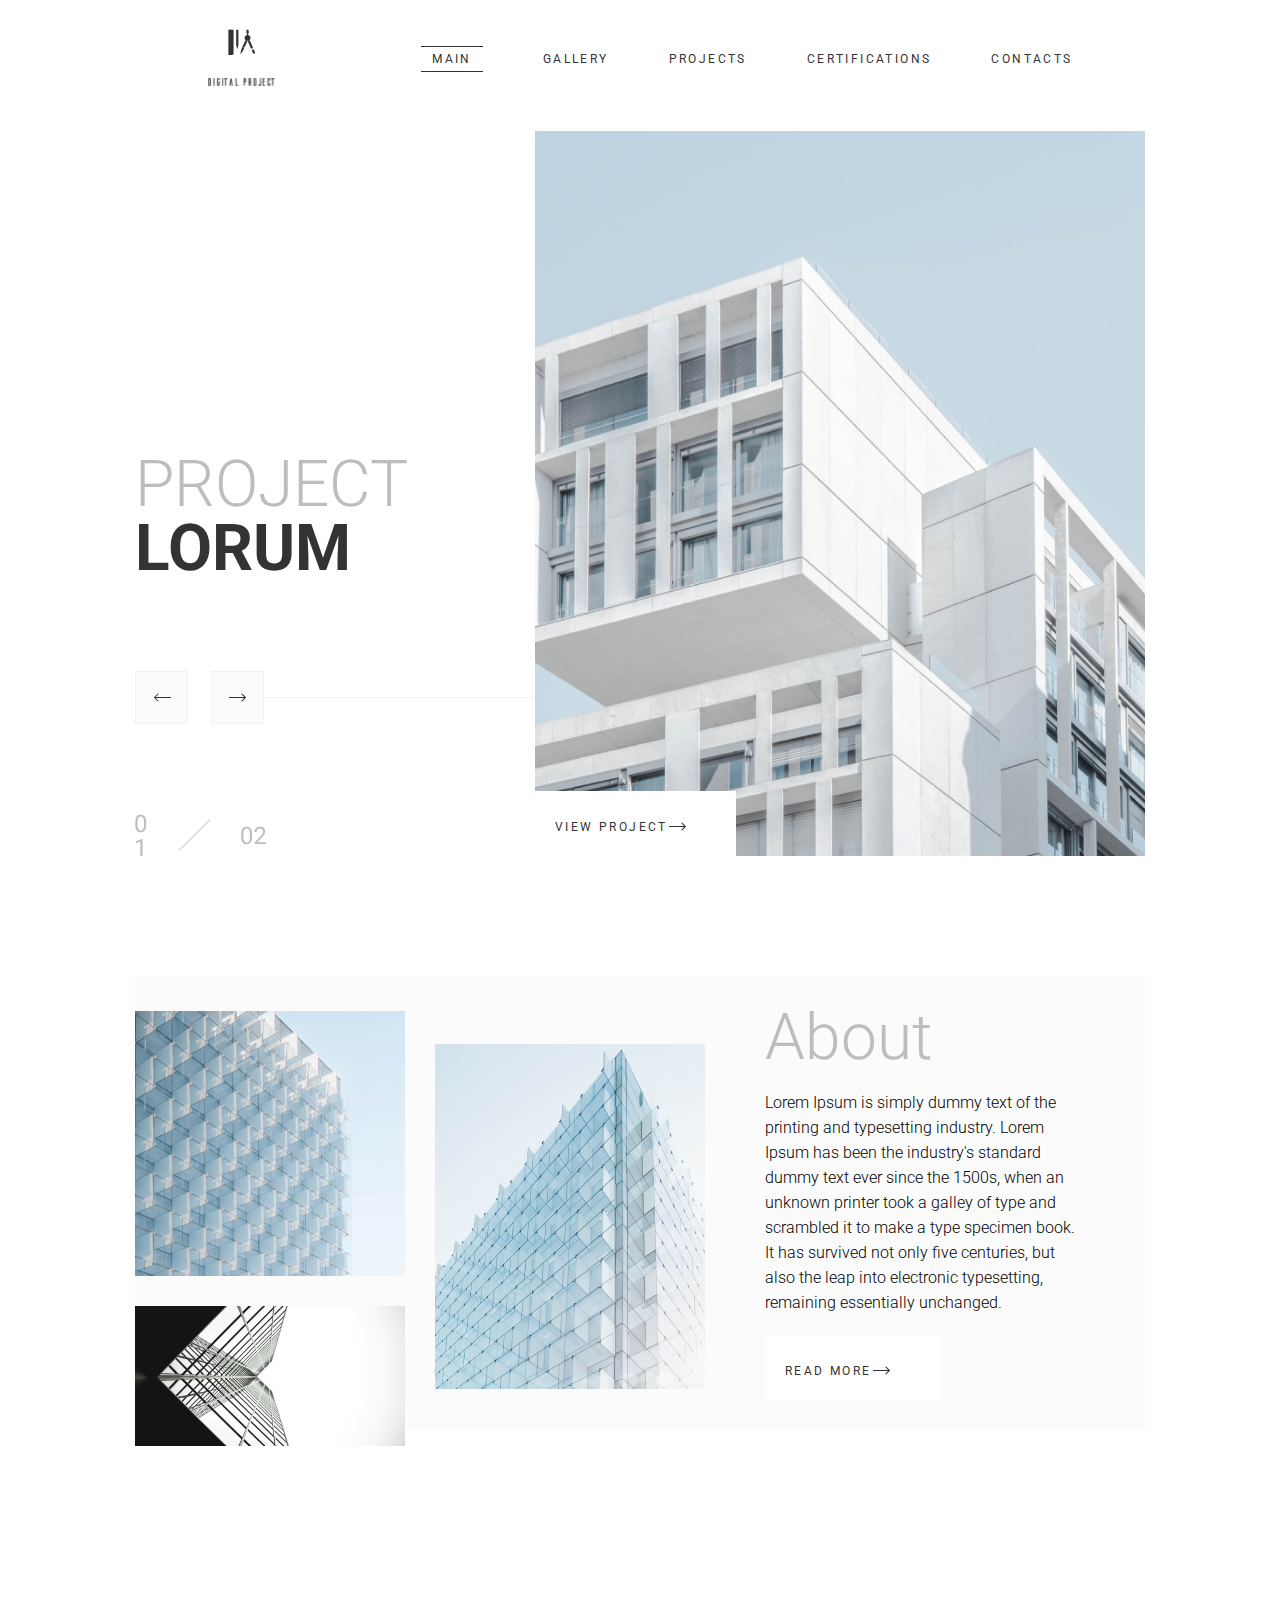
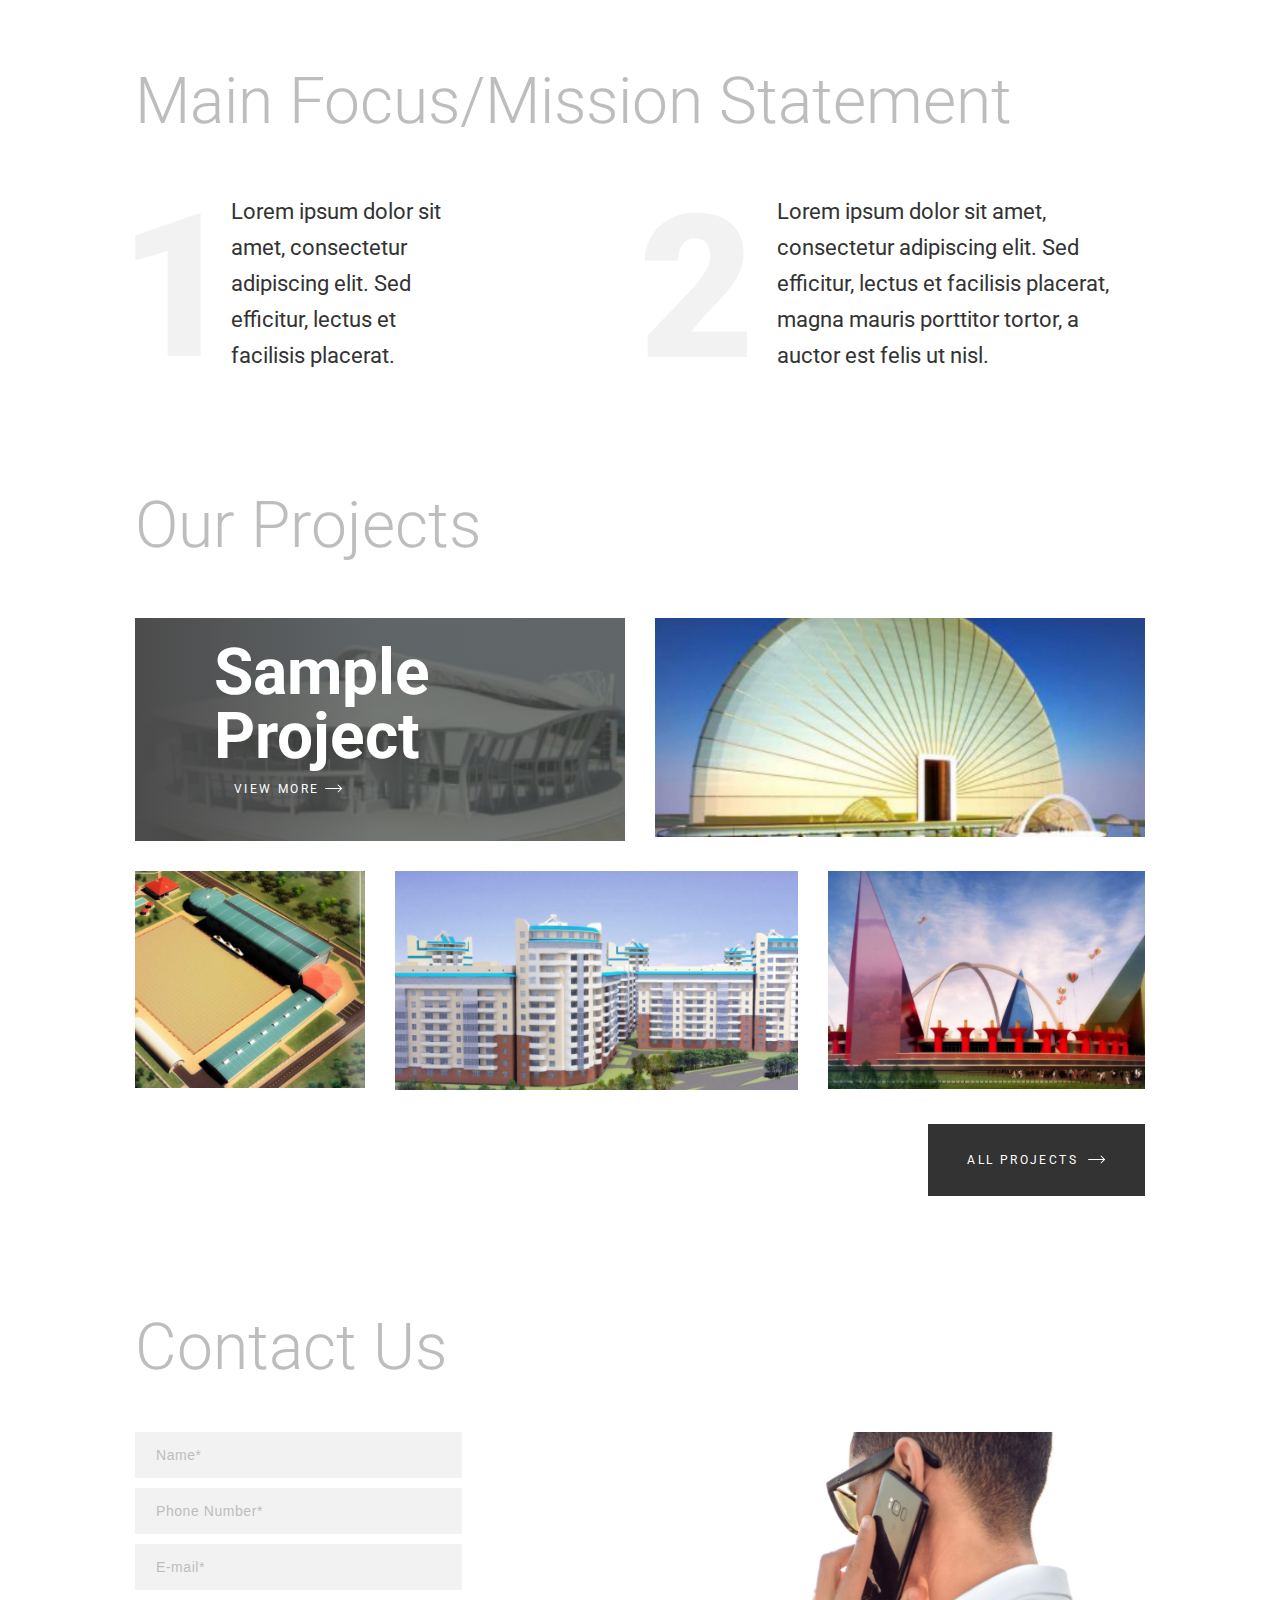
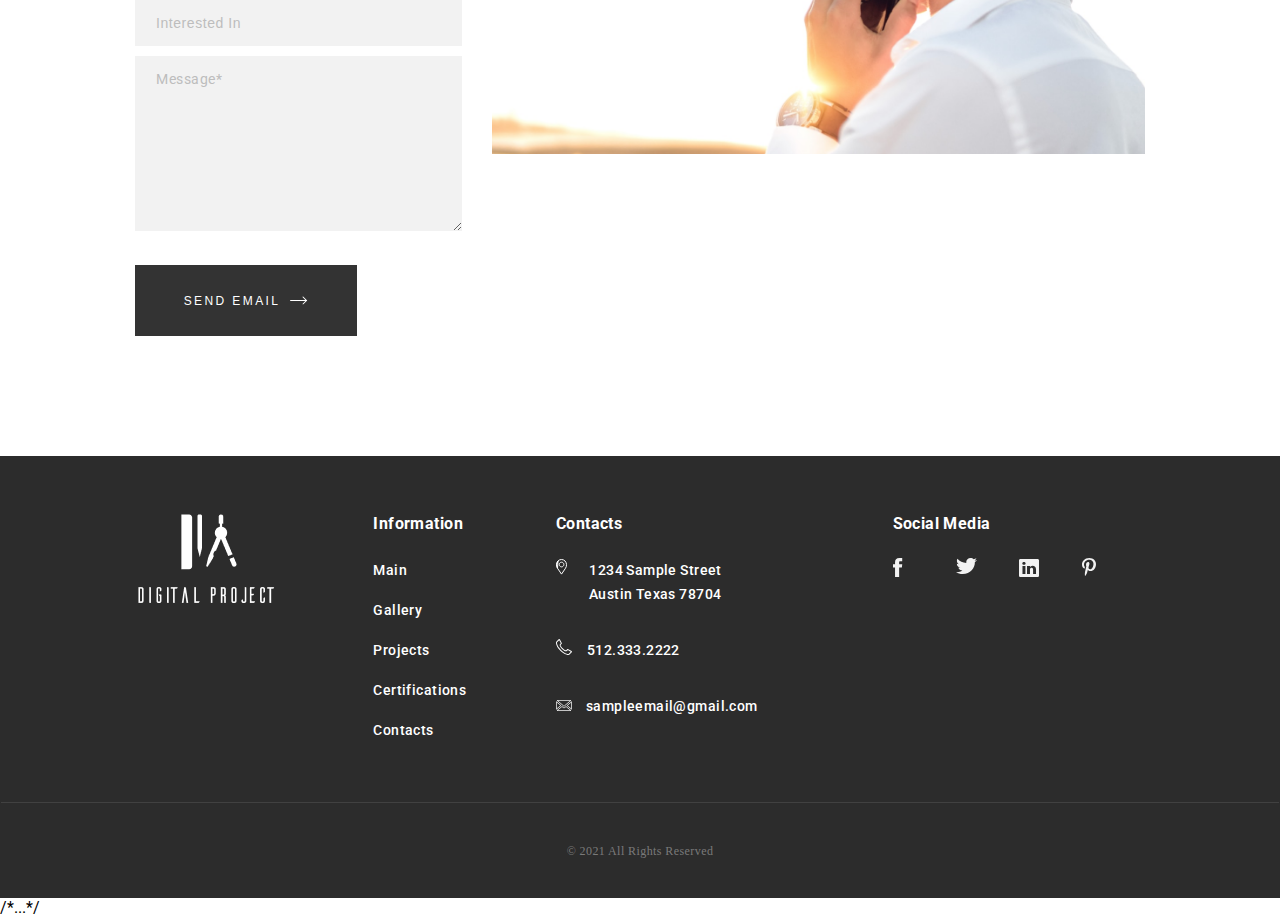
==== commit 74de9ddb: "fix form,add shadow" ====
--- a/index.html
+++ b/index.html
@@ -94,9 +94,9 @@
                 <img class="button_line" src="assets/image/topline.png" alt="line">
             </div>
             <div class="top__numbers">
-                <img id="myImg" src="/assets/image/01.png" alt="First image">
+                <img id="myImg" src="/assets/image/01.png" alt="01">
                 <img src="/assets/image/line.png" alt="line">
-                <img src="/assets/image/02.png" alt="Second image">
+                <img src="/assets/image/02.png" alt="02">
             </div>
         </div>
 
@@ -165,7 +165,7 @@
         <h2 class="contacts__title">Contact Us</h2>
         <form class="contacts__form" action="#" method="post">
             <p><label for="contacts-name"></label>
-                <input type="text" name="contacts-name" id="contacts-name" placeholder="Name">
+                <input type="text" name="contacts-name" id="contacts-name" placeholder="Name*" required>
             </p>
             <p><label for="contacts-phone"></label>
                 <input type="text" name="contacts-phone" id="contacts-phone" placeholder="Phone Number*" required>
@@ -212,7 +212,8 @@
             <h4 class="footer__title">Contacts</h4>
             <address class="footer-contacts__address">
                 <div>
-                    <a class="footer-contacts__map" href="https://goo.gl/maps/GQxoDrFYM6d3BQsc9" target="_blank">1234
+                    <a class="footer-contacts__map" href="https://goo.gl/maps/GQxoDrFYM6d3BQsc9" target="_blank"
+                        rel="noopener noreferrer">1234
                         Sample Street
                         <p>Austin Texas 78704</p>
                     </a>
@@ -225,7 +226,7 @@
             <h4 class="footer__title">Social Media</h4>
             <ul class="footer-social__list">
                 <li class="footer-social__item">
-                    <a class="footer-social__button" href="#">
+                    <a class="footer-social__button" href="#" rel="noopener noreferrer">
                         <svg class="footer-social__image" width="10" height="19" viewBox="0 0 10 19" fill="none"
                             xmlns="http://www.w3.org/2000/svg">
                             <g id="facebook" clip-path="url(#clip0_1_103)">
@@ -241,7 +242,7 @@
                     </a>
                 </li>
                 <li class="footer-social__item">
-                    <a class="footer-social__button" href="#">
+                    <a class="footer-social__button" href="#" rel="noopener noreferrer">
                         <svg class="footer-social__image" width="22" height="17" viewBox="0 0 22 17" fill="none"
                             xmlns="http://www.w3.org/2000/svg">
                             <g id="twitter" clip-path="url(#clip0_1_105)">
@@ -257,7 +258,7 @@
                     </a>
                 </li>
                 <li class="footer-social__item">
-                    <a class="footer-social__button" href="#">
+                    <a class="footer-social__button" href="#" rel="noopener noreferrer">
                         <svg class="footer-social__image" width="20" height="20" viewBox="0 0 20 20" fill="none"
                             xmlns="http://www.w3.org/2000/svg">
                             <g id="Linked In" clip-path="url(#clip0_1_107)">
@@ -273,7 +274,7 @@
                     </a>
                 </li>
                 <li class="footer-social__item">
-                    <a class="footer-social__button" href="#">
+                    <a class="footer-social__button" href="#" rel="noopener noreferrer">
                         <svg class="footer-social__image" width="14" height="19" viewBox="0 0 14 19" fill="none"
                             xmlns="http://www.w3.org/2000/svg">
                             <g id="pininterest" clip-path="url(#clip0_1_114)">
@@ -296,4 +297,6 @@
     </footer>
     <script src="/js/script.js"></script>
 </body>
+/*...*/
+
 </html>--- a/scss/style.css
+++ b/scss/style.css
@@ -92,7 +92,7 @@
 .nav_link {
   border-top: 1px solid #333;
   border-bottom: 1px solid #333;
-  padding: 5px 6px;
+  padding: 5px 11px;
 }
 
 .after_hover:hover {
@@ -634,6 +634,7 @@
   transform: scale(1.2);
 }
 
+/* ----- START page Sample Project --------------------------------------------------------------------------------------------------------------------- */
 .topp {
   display: flex;
   flex-direction: column;
@@ -739,6 +740,8 @@
   }
 }
 
+/* ----- END page Sample Project------------------------------------------------------------------------------------------------------------------------ */
+/* ------ START page CERTIFICATIONS and CONTACTS--- */
 .main-certifications {
   padding-top: 63px;
 }
@@ -830,6 +833,7 @@
   }
 }
 
+/* -----------END page CERTIFICATIONS and CONTACTS-- */
 .project {
   display: grid;
 }
@@ -978,7 +982,7 @@
 input,
 textarea {
   background-color: #F2F2F2;
-  color: #BDBDBD;
+  color: #333;
   font-size: 14px;
   font-style: normal;
   font-weight: 400;
@@ -988,12 +992,30 @@
   border: none;
 }
 
+input::-moz-placeholder, textarea::-moz-placeholder {
+  color: #BDBDBD;
+}
+
+input:-ms-input-placeholder, textarea:-ms-input-placeholder {
+  color: #BDBDBD;
+}
+
+input::placeholder,
+textarea::placeholder {
+  color: #BDBDBD;
+}
+
+:focus::-webkit-input-placeholder {
+  opacity: 0;
+}
+
 input {
   padding: 15px 0 15px 21px;
   margin-bottom: 10px;
 }
 
 textarea {
+  font-family: "Roboto", sans-serif;
   padding: 15px 0 0 21px;
 }
 
@@ -1126,7 +1148,7 @@
   color: #fff;
 }
 .footer a:hover {
-  text-decoration: underline;
+  text-shadow: 0 0 10px #FBFBFB;
 }
 .footer li {
   list-style-type: none;
@@ -1169,6 +1191,7 @@
   }
 }
 
+/* ------ START page Gallery--- */
 .main_container {
   display: grid;
   grid-template-columns: repeat(auto-fit, minmax(210px, 1fr));
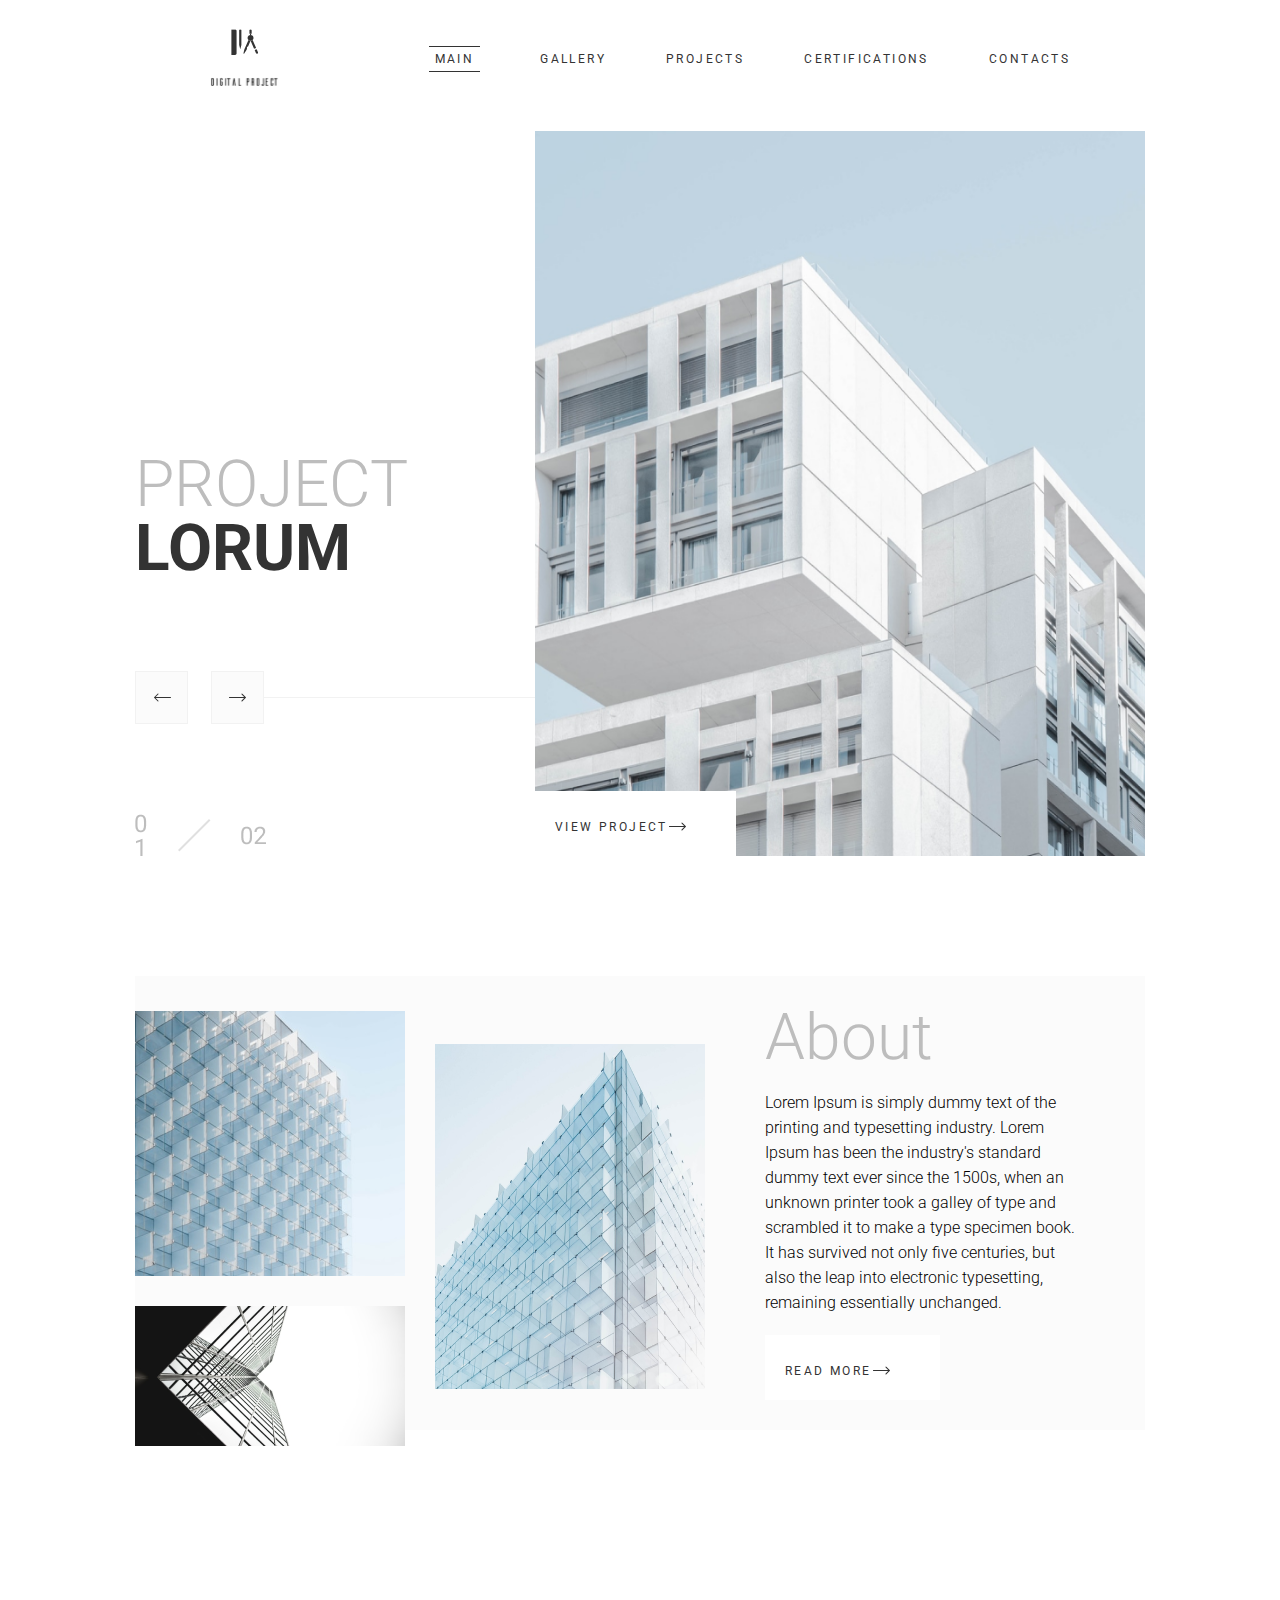
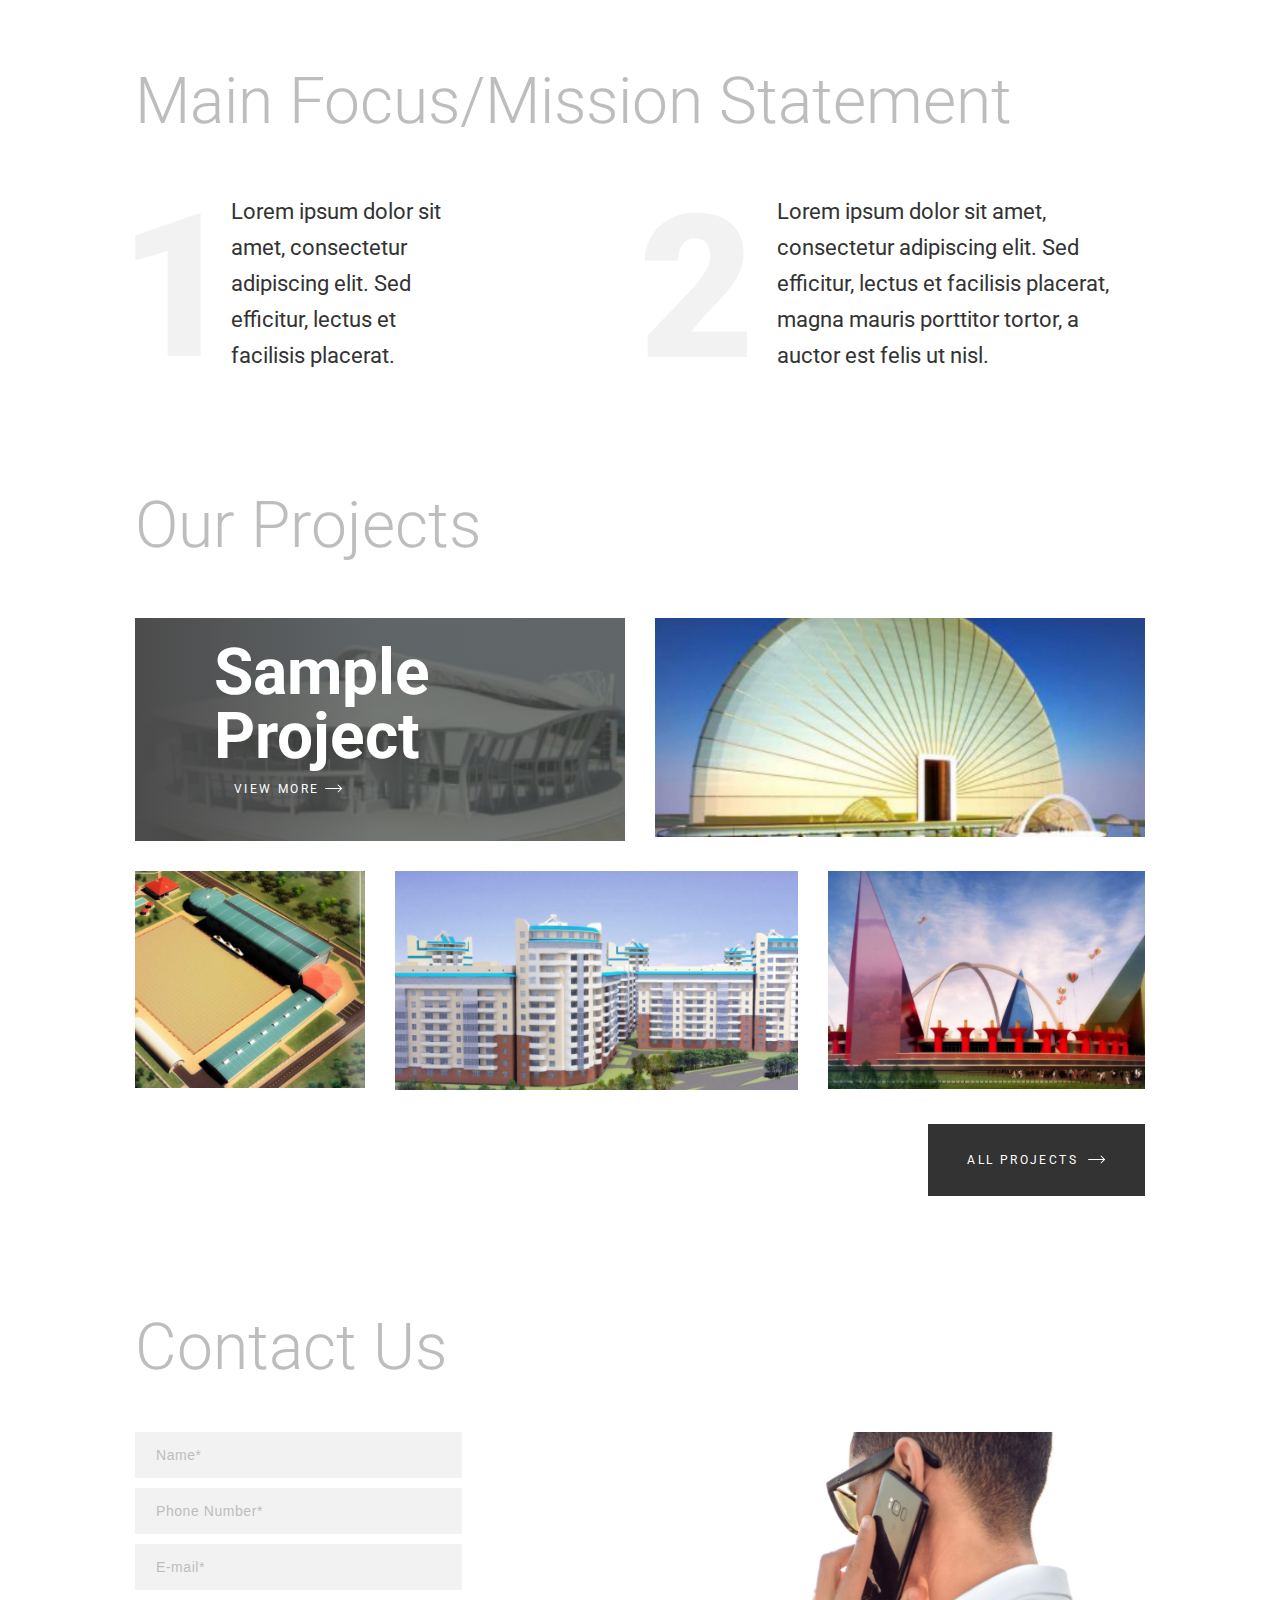
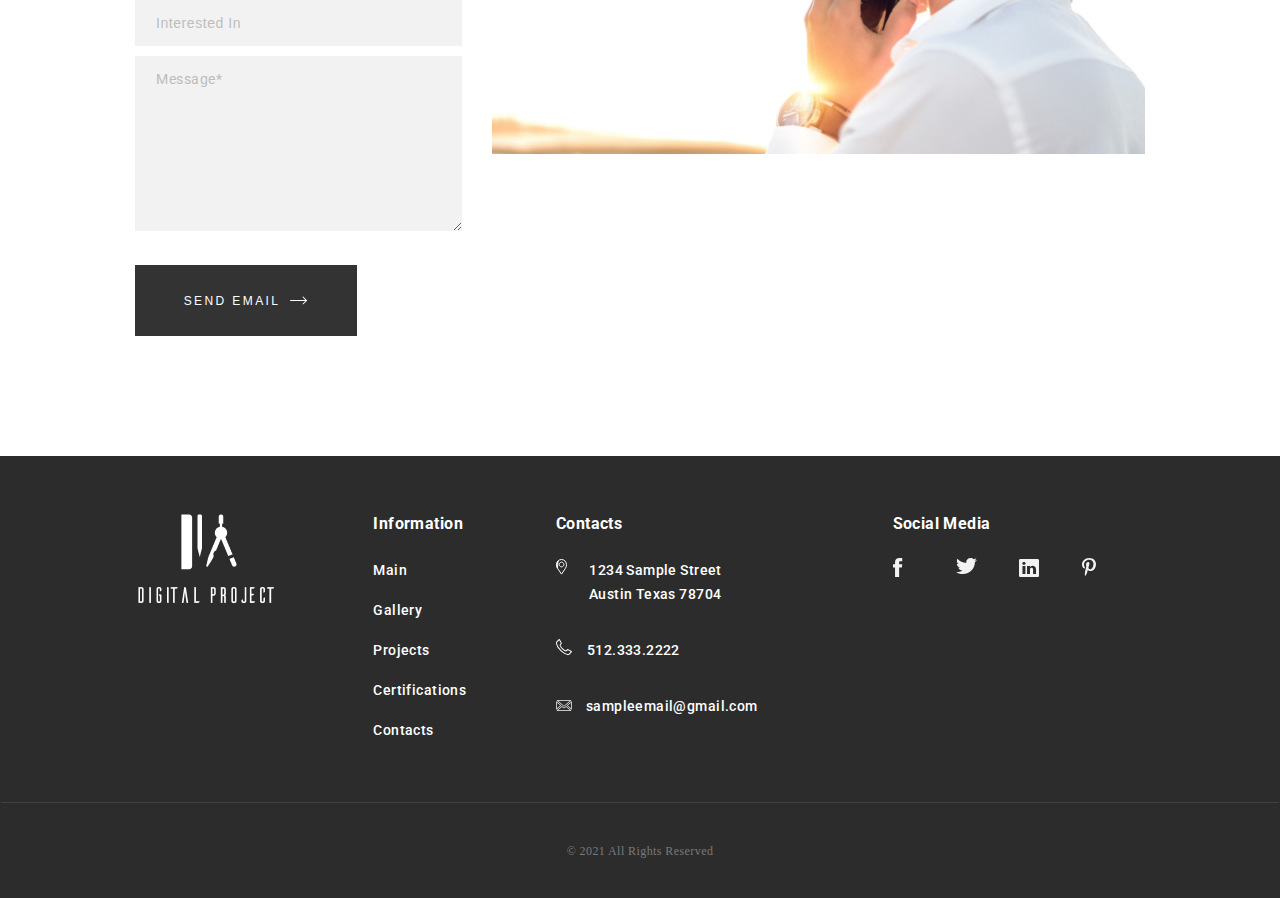
==== commit 9a8ba153: "test" ====
--- a/index.html
+++ b/index.html
@@ -89,30 +89,30 @@
                 <h2 class="top__second-title">LORUM</h2>
             </div>
             <div class="top__buttons">
-                <button class="left_button"><img src="/assets/image/turn_left.png" alt="left"></button>
-                <button class="right_button"><img src="/assets/image/turn-right.png" alt="right"></button>
+                <button class="left_button"><img src="/assets/image/turn_left.png" alt="Button left"></button>
+                <button class="right_button"><img src="/assets/image/turn-right.png" alt="Button right"></button>
                 <img class="button_line" src="assets/image/topline.png" alt="line">
             </div>
             <div class="top__numbers">
-                <img id="myImg" src="/assets/image/01.png" alt="01">
+                <img id="myImg" src="/assets/image/01.png" alt="First blue house">
                 <img src="/assets/image/line.png" alt="line">
-                <img src="/assets/image/02.png" alt="02">
+                <img src="/assets/image/02.png" alt="Second houses">
             </div>
         </div>
 
         <div class="top__right">
             <a class="inside_image" href="our_project.html">View Project<img src="/assets/image/turn-right.png"
-                    alt="view"></a>
+                    alt="Go to the project page"></a>
         </div>
     </div>
     <div class="about container">
         <div class="about__left">
             <div class="left_images">
-                <img src="/assets/image/about_top.png" alt="image">
-                <img class="about_bottom" src="/assets/image/about_bottom.png" alt="image">
+                <img src="/assets/image/about_top.png" alt="Mirror building">
+                <img class="about_bottom" src="/assets/image/about_bottom.png" alt="part of house">
             </div>
             <div class="right_image">
-                <img src="/assets/image/about_big.png" alt="image">
+                <img src="/assets/image/about_big.png" alt="Big house">
             </div>
         </div>
         <div class="about__right">
@@ -122,7 +122,7 @@
                 galley of type and scrambled it to make a type specimen book. It has survived not only five centuries,
                 but also the leap into electronic typesetting, remaining essentially unchanged.</p>
             <a class="inside_image about_button" href="sample_project.html">READ MORE<img
-                    src="/assets/image/turn-right.png" alt="view"></a>
+                    src="/assets/image/turn-right.png" alt="Go to the Sample project page"></a>
 
         </div>
     </div>
@@ -297,6 +297,5 @@
     </footer>
     <script src="/js/script.js"></script>
 </body>
-/*...*/
 
 </html>--- a/scss/style.css
+++ b/scss/style.css
@@ -92,7 +92,7 @@
 .nav_link {
   border-top: 1px solid #333;
   border-bottom: 1px solid #333;
-  padding: 5px 11px;
+  padding: 5px 6px;
 }
 
 .after_hover:hover {
@@ -634,7 +634,6 @@
   transform: scale(1.2);
 }
 
-/* ----- START page Sample Project --------------------------------------------------------------------------------------------------------------------- */
 .topp {
   display: flex;
   flex-direction: column;
@@ -740,8 +739,6 @@
   }
 }
 
-/* ----- END page Sample Project------------------------------------------------------------------------------------------------------------------------ */
-/* ------ START page CERTIFICATIONS and CONTACTS--- */
 .main-certifications {
   padding-top: 63px;
 }
@@ -833,7 +830,6 @@
   }
 }
 
-/* -----------END page CERTIFICATIONS and CONTACTS-- */
 .project {
   display: grid;
 }
@@ -1191,7 +1187,6 @@
   }
 }
 
-/* ------ START page Gallery--- */
 .main_container {
   display: grid;
   grid-template-columns: repeat(auto-fit, minmax(210px, 1fr));
@@ -1245,4 +1240,5 @@
 
 .full_container {
   padding-left: 130px;
+  margin-right: 130px;
 }/*# sourceMappingURL=style.css.map */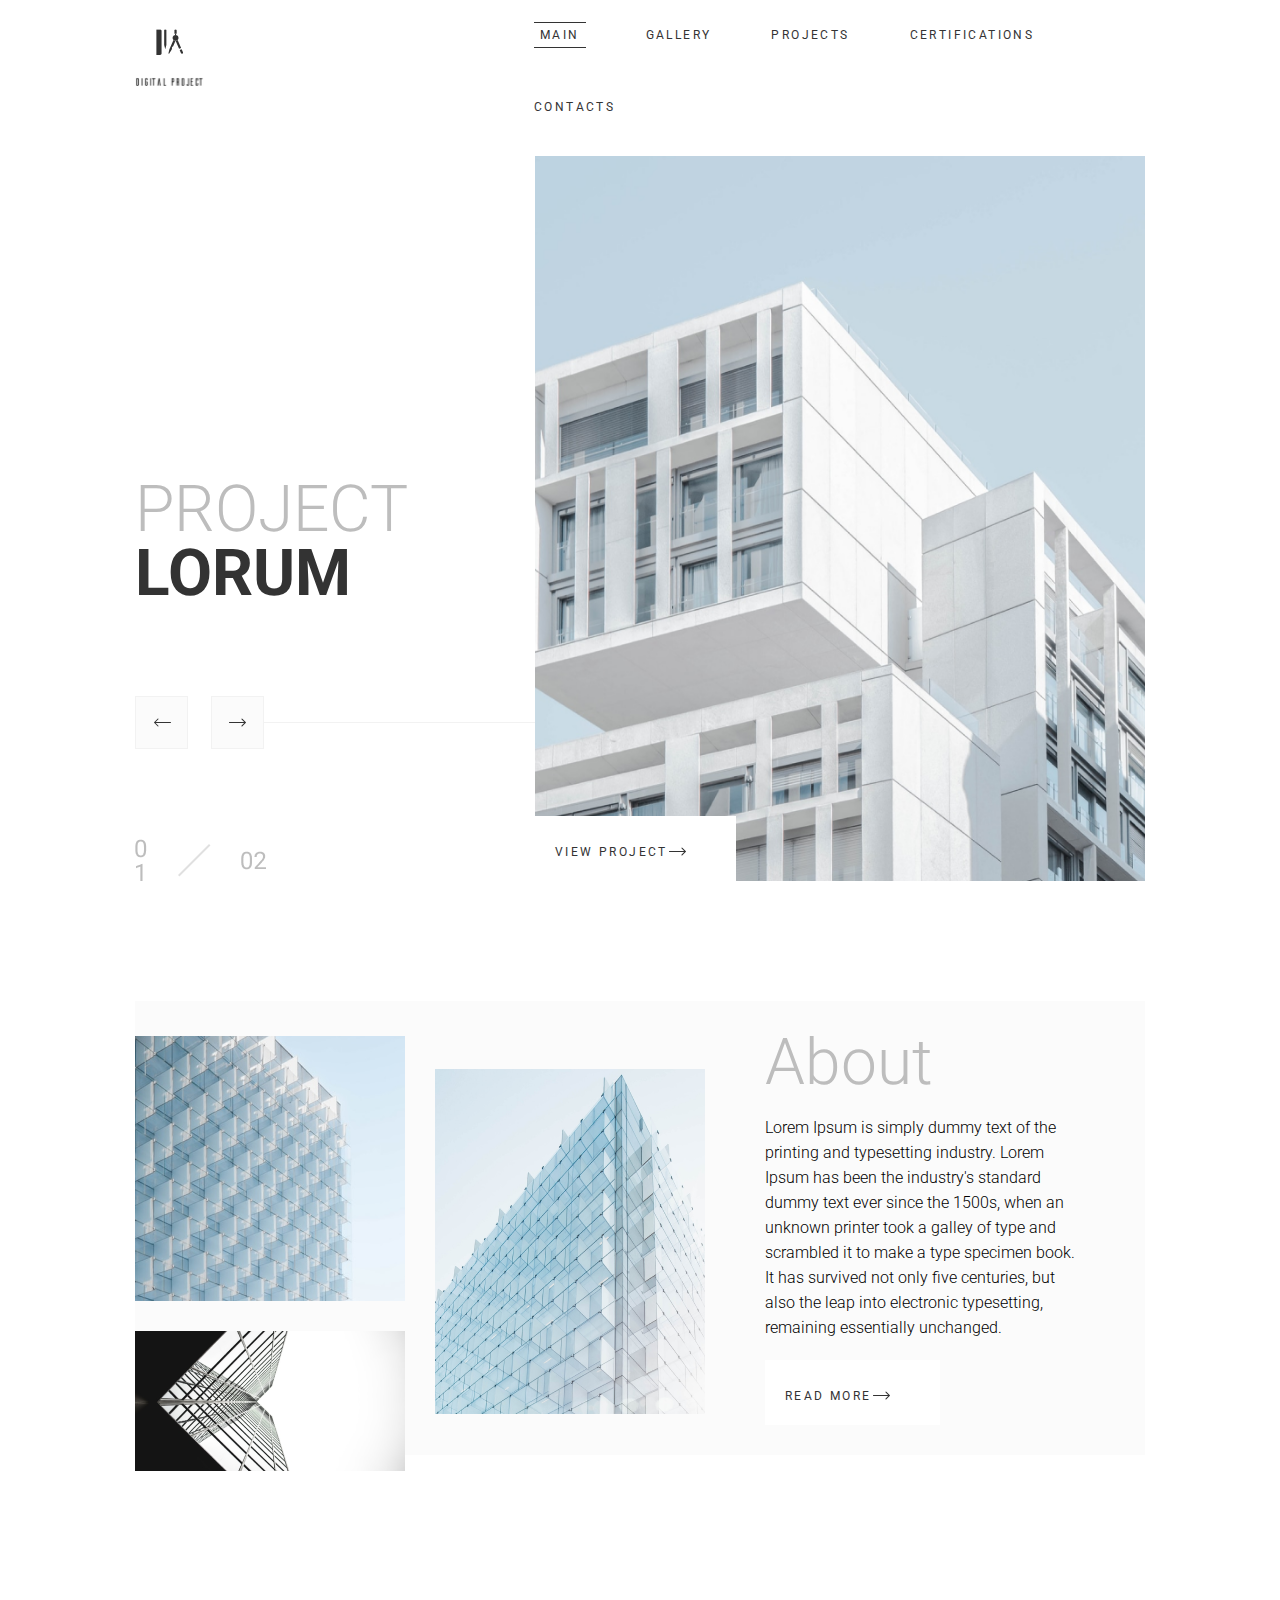
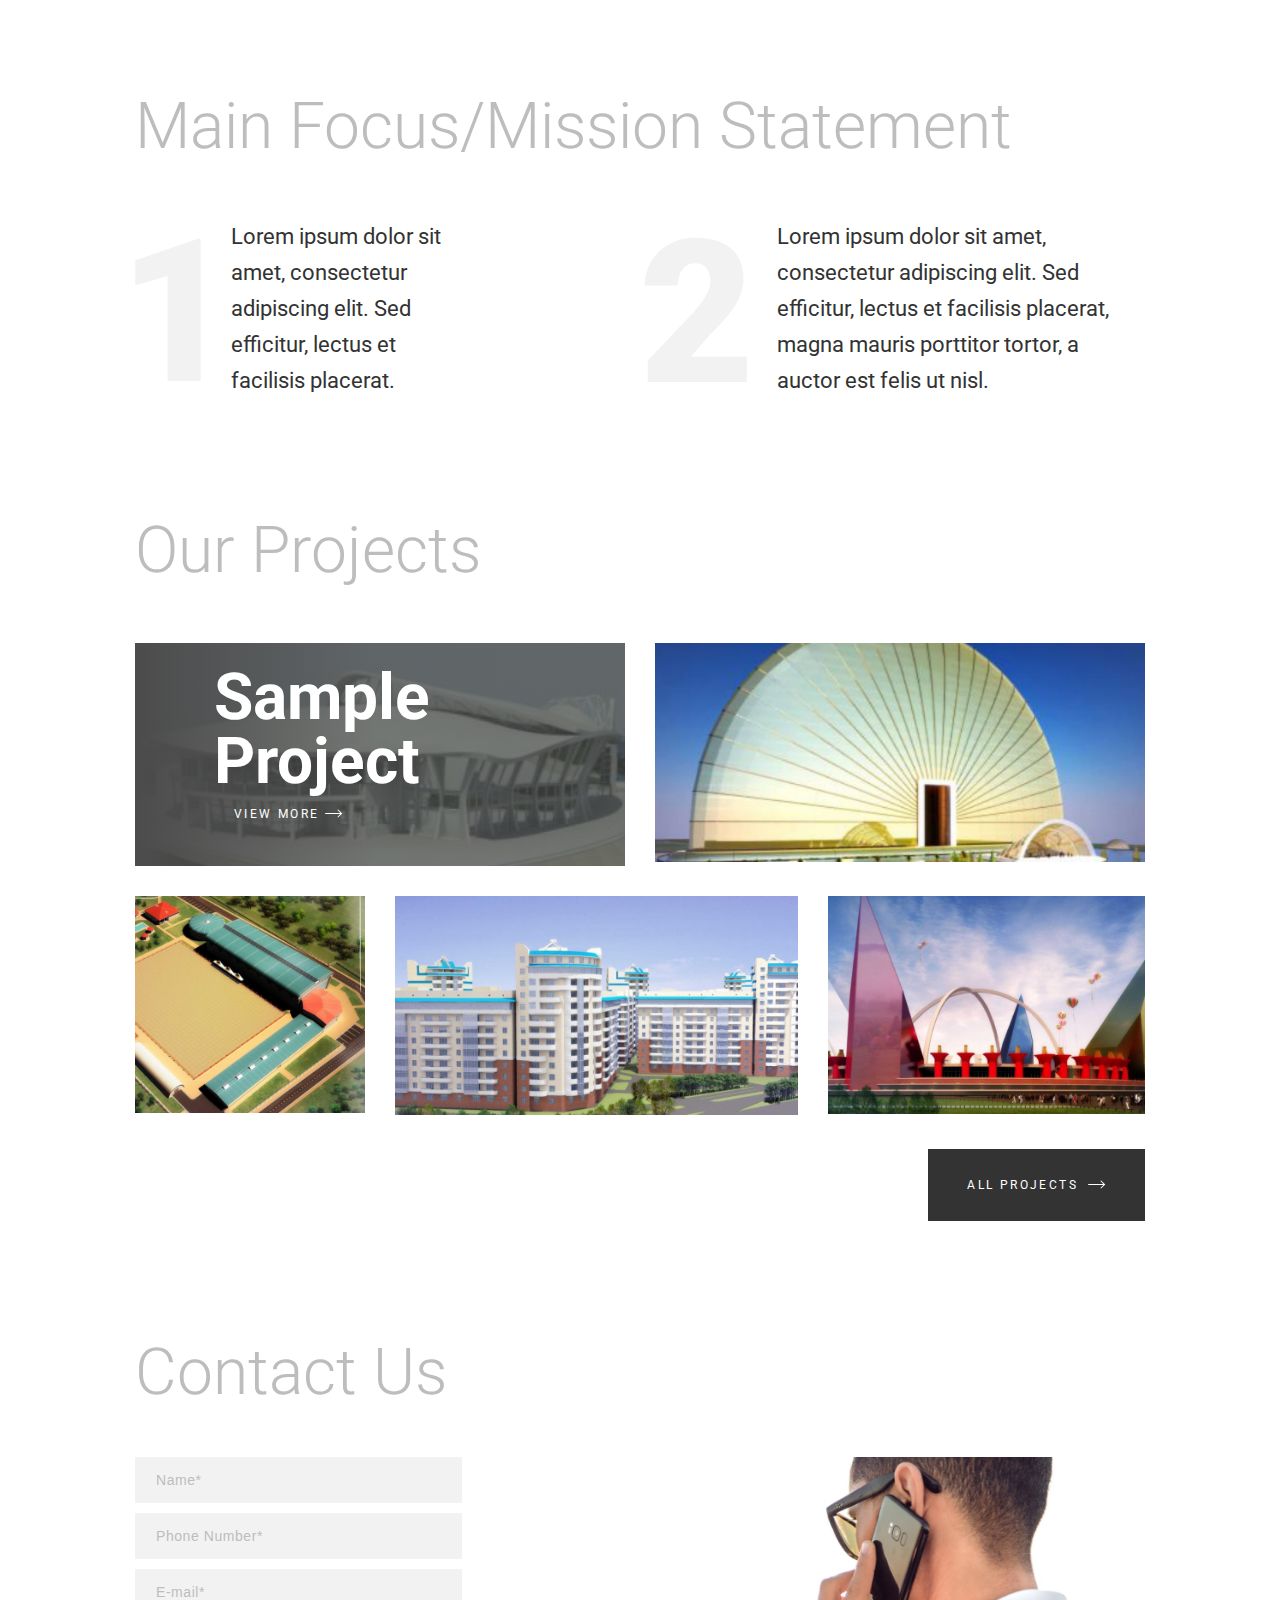
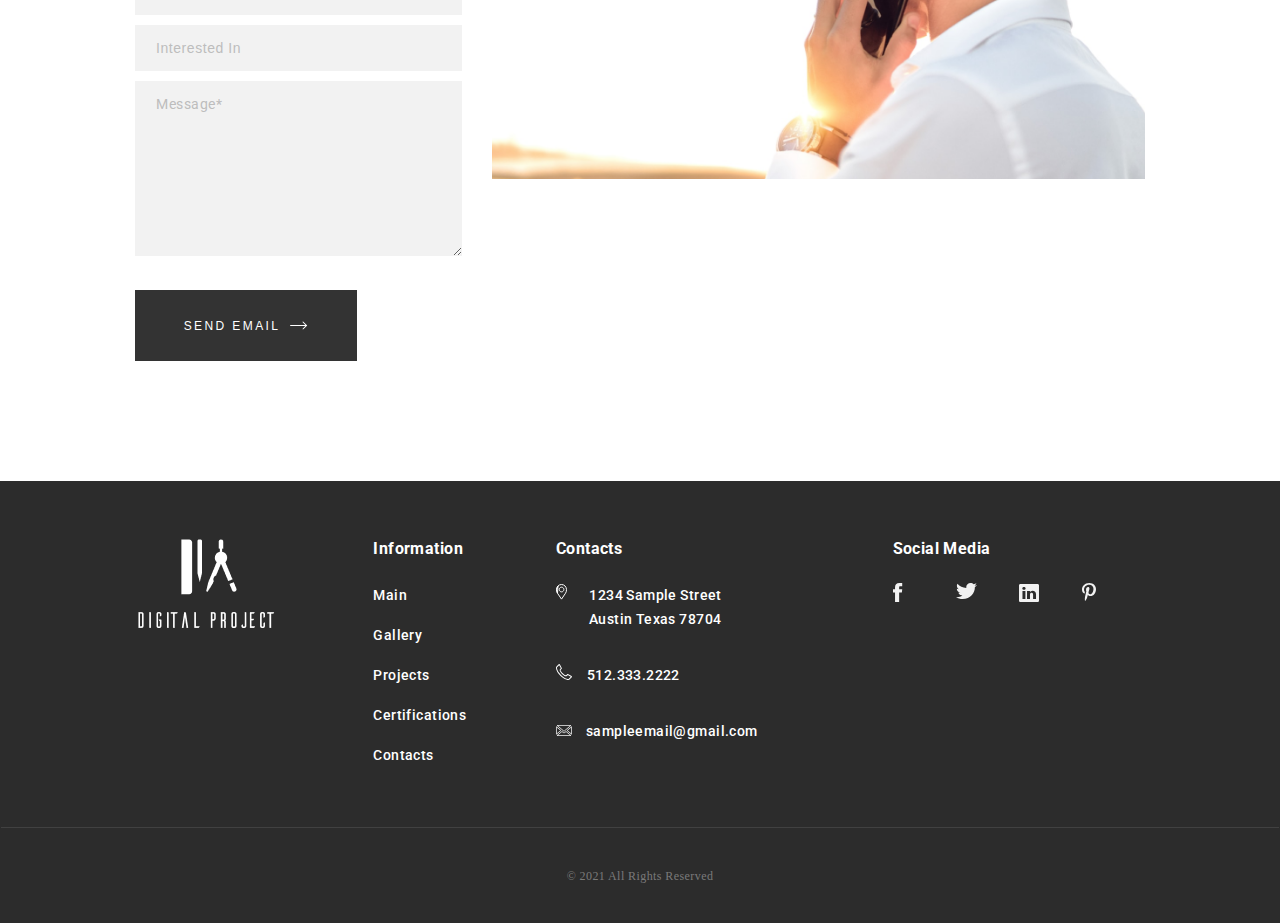
==== commit bef7f750: "fix" ====
--- a/index.html
+++ b/index.html
@@ -182,9 +182,7 @@
             </p>
             <button class="button contacts__button" type="submit">Send Email</button>
         </form>
-
         <div><img class="contacts__image" src="./assets/image/image12.png" alt="image"></div>
-
     </section>
     <footer class="footer container">
         <a href="index.html"><img class="footer__logo" src="./assets/image/logo-footer.png" alt="logo"></a>
--- a/scss/style.css
+++ b/scss/style.css
@@ -36,7 +36,7 @@
 .header {
   display: flex;
   margin-top: 29px;
-  justify-content: space-around;
+  gap: 330px;
 }
 .header__logo {
   display: flex;
@@ -952,7 +952,6 @@
   grid-column: 2/3;
   grid-row: 2/3;
   width: 100%;
-  max-width: 100%;
 }
 @media screen and (max-width: 767px) {
   .contacts__image {
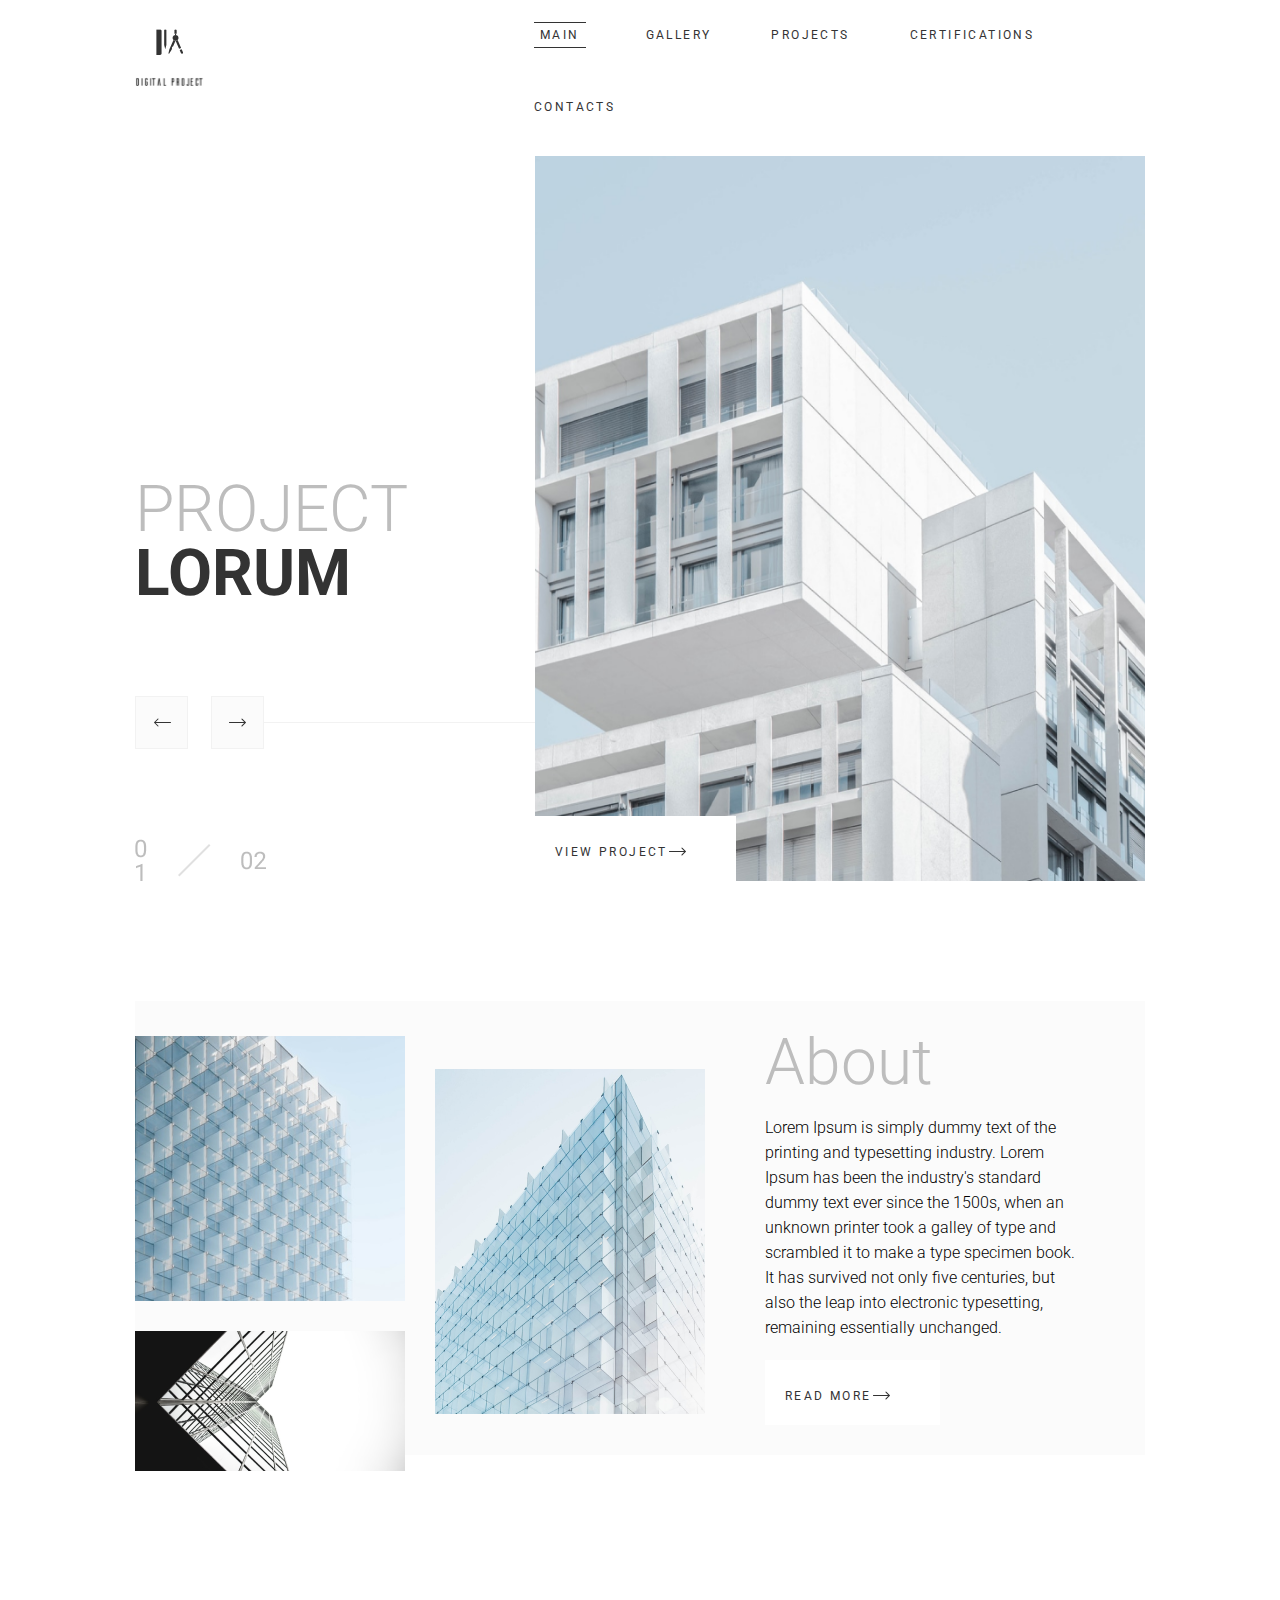
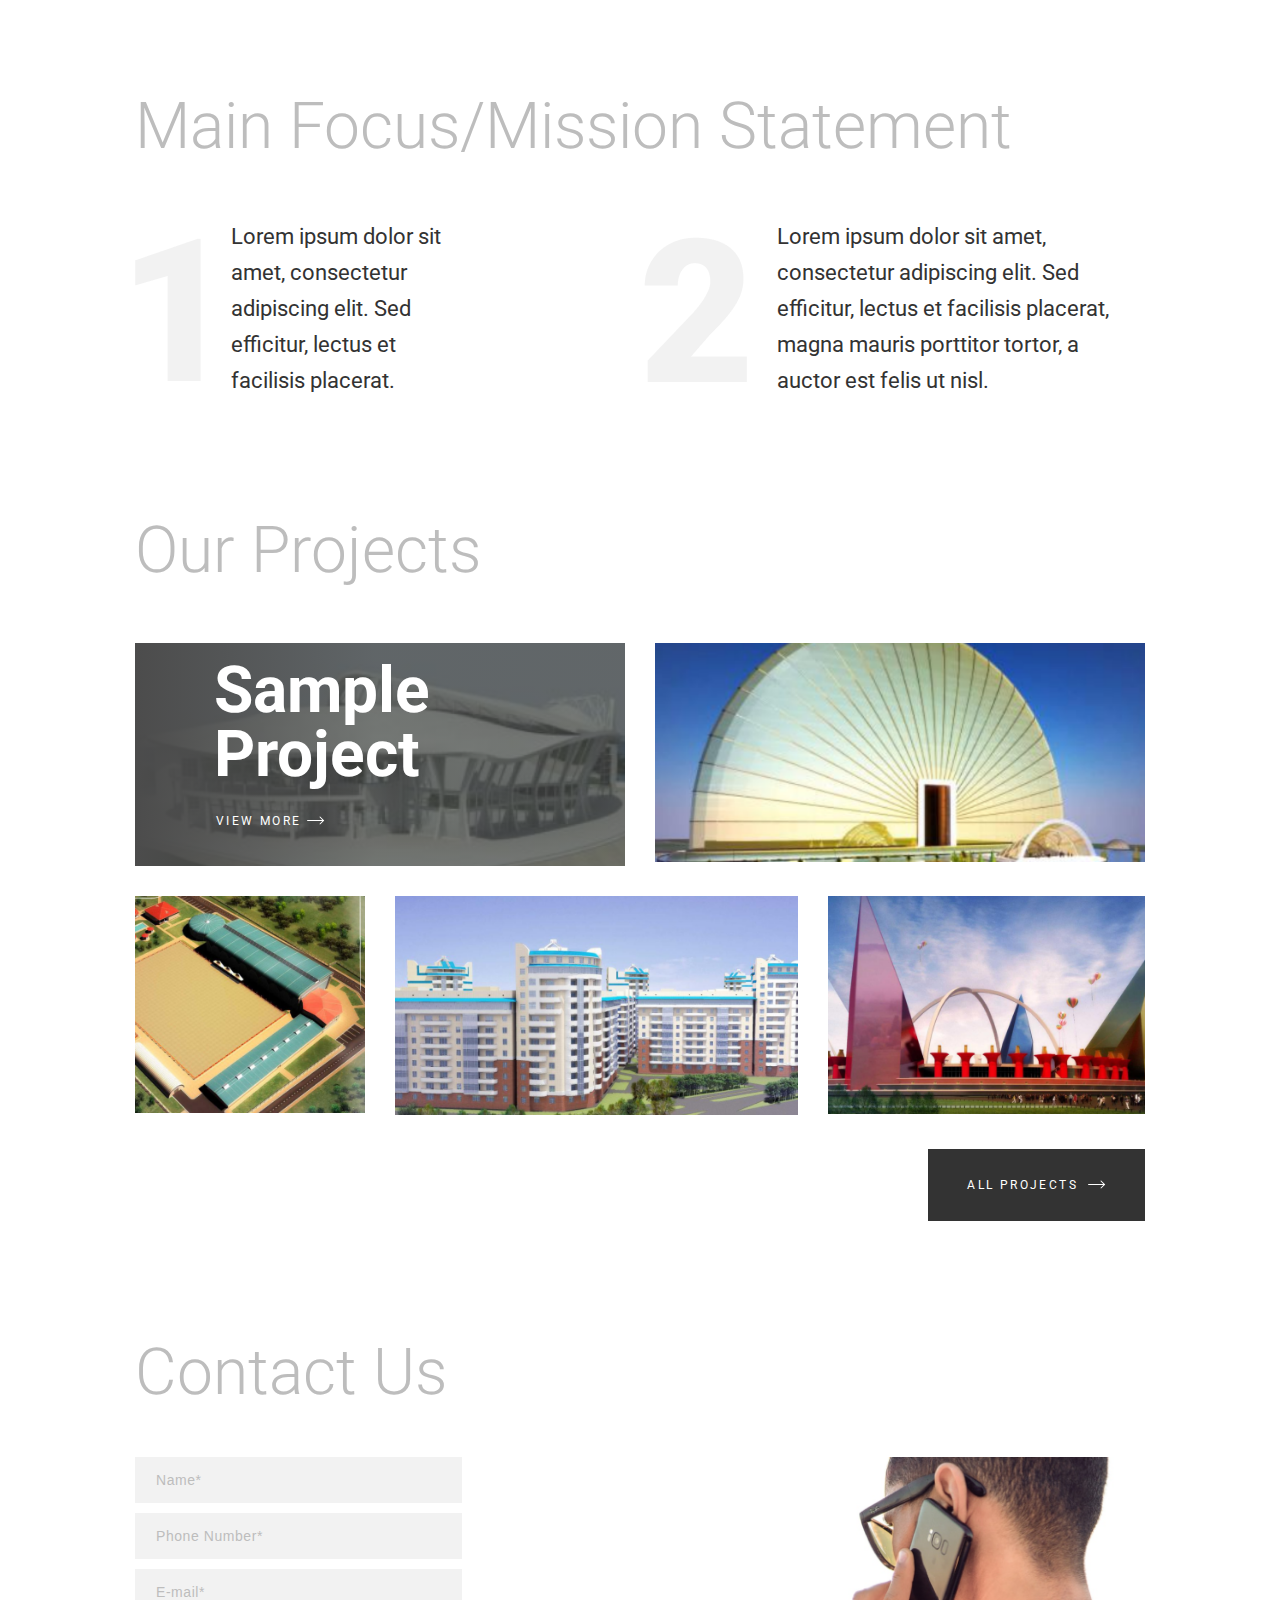
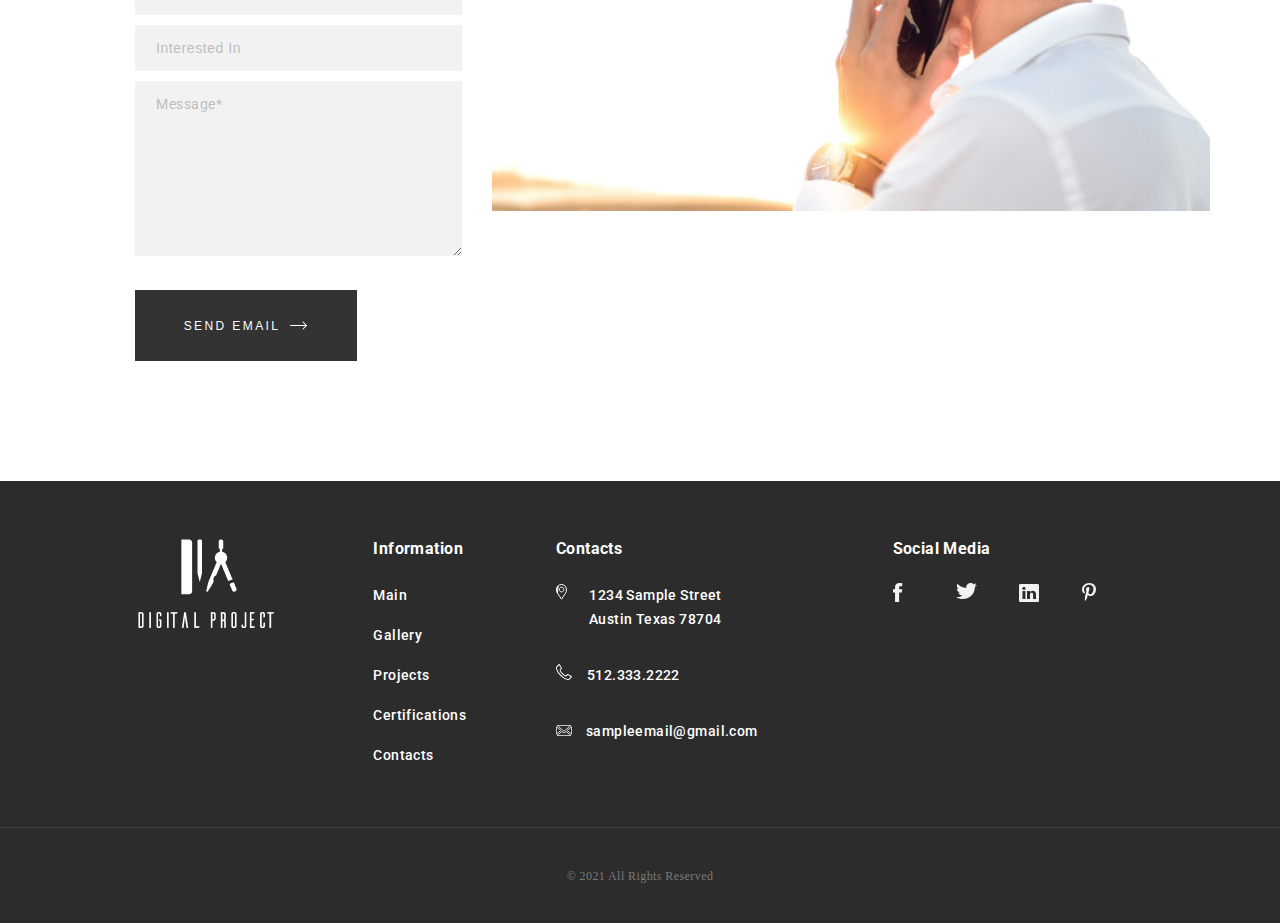
==== commit 5bdf1704: "align button" ====
--- a/index.html
+++ b/index.html
@@ -150,7 +150,7 @@
                     Sample<br>
                     Project
                 </h3>
-                <a class="project__cover-button inside_image " href="sample_project.html">View More </a>
+                <a class="project__cover-button inside_image about_button" href="sample_project.html">View More </a>
             </div>
             <div>
                 <img class="project__image" src="./assets/image/image15.png" alt="project">
--- a/scss/style.css
+++ b/scss/style.css
@@ -51,6 +51,11 @@
   gap: 60px;
   flex-wrap: wrap;
   align-items: center;
+}
+@media screen and (min-width: 768px) and (max-width: 1024px) {
+  .header__nav {
+    gap: 30px;
+  }
 }
 @media screen and (max-width: 767px) {
   .header__nav {
@@ -79,8 +84,7 @@
 }
 @media screen and (min-width: 768px) and (max-width: 1024px) {
   .header {
-    flex-direction: column;
-    gap: 20px;
+    justify-content: space-between;
   }
 }
 @media screen and (max-width: 767px) {
@@ -98,6 +102,7 @@
 .after_hover:hover {
   border-top: 1px solid #333;
   border-bottom: 1px solid #333;
+  padding: 5px 0;
 }
 
 .top {
@@ -203,6 +208,11 @@
 @media screen and (max-width: 767px) {
   .top__numbers {
     display: none;
+  }
+}
+@media screen and (min-width: 768px) and (max-width: 1024px) {
+  .top {
+    margin-bottom: 20px;
   }
 }
 @media screen and (max-width: 767px) {
@@ -224,10 +234,9 @@
   color: #333;
   padding: 30px 49px 23px 20px;
   background-color: #fff;
-  border-color: transparent;
 }
 .inside_image:hover {
-  transform: scale(1.2);
+  background-color: #BDBDBD;
   transition: transform 0.3s ease;
 }
 
@@ -312,6 +321,11 @@
 }
 .about_bottom {
   margin-bottom: -20px;
+}
+@media screen and (max-width: 767px) {
+  .about_bottom {
+    margin-bottom: 0;
+  }
 }
 @media screen and (min-width: 768px) and (max-width: 1024px) {
   .about {
@@ -760,6 +774,7 @@
 @media screen and (min-width: 768px) and (max-width: 1024px) {
   .main-contacts__contacts-block {
     flex-direction: column;
+    gap: 0;
   }
 }
 @media screen and (max-width: 767px) {
@@ -824,6 +839,11 @@
   text-align: center;
   width: 222px;
 }
+@media screen and (min-width: 768px) and (max-width: 1024px) {
+  .contact-us {
+    margin-bottom: 0;
+  }
+}
 @media screen and (max-width: 767px) {
   .contact-us {
     margin-bottom: 0;
@@ -842,6 +862,7 @@
   font-style: normal;
   font-weight: 700;
   line-height: 64px;
+  margin-bottom: 10px;
 }
 @media screen and (min-width: 768px) and (max-width: 1024px) {
   .project__cover-title {
@@ -873,7 +894,8 @@
   line-height: 12px;
   letter-spacing: 2.4px;
   text-transform: uppercase;
-  padding-top: 14px;
+  padding-top: 18px;
+  margin-left: -18px;
 }
 .project__cover-button::after {
   content: url(../assets/image/ico-shape.svg);
@@ -951,7 +973,7 @@
 .contacts__image {
   grid-column: 2/3;
   grid-row: 2/3;
-  width: 100%;
+  width: 110%;
 }
 @media screen and (max-width: 767px) {
   .contacts__image {
@@ -1211,7 +1233,7 @@
   font-style: normal;
   line-height: 64px;
   font-weight: 300;
-  padding-top: 70px;
+  padding-top: 170px;
 }
 
 .top__second-title1 {
@@ -1235,9 +1257,10 @@
   padding-bottom: 100px;
   align-self: baseline;
   padding-top: 21px;
+  margin-top: 50px;
 }
 
 .full_container {
-  padding-left: 130px;
-  margin-right: 130px;
+  padding-left: 140px;
+  margin-right: 140px;
 }/*# sourceMappingURL=style.css.map */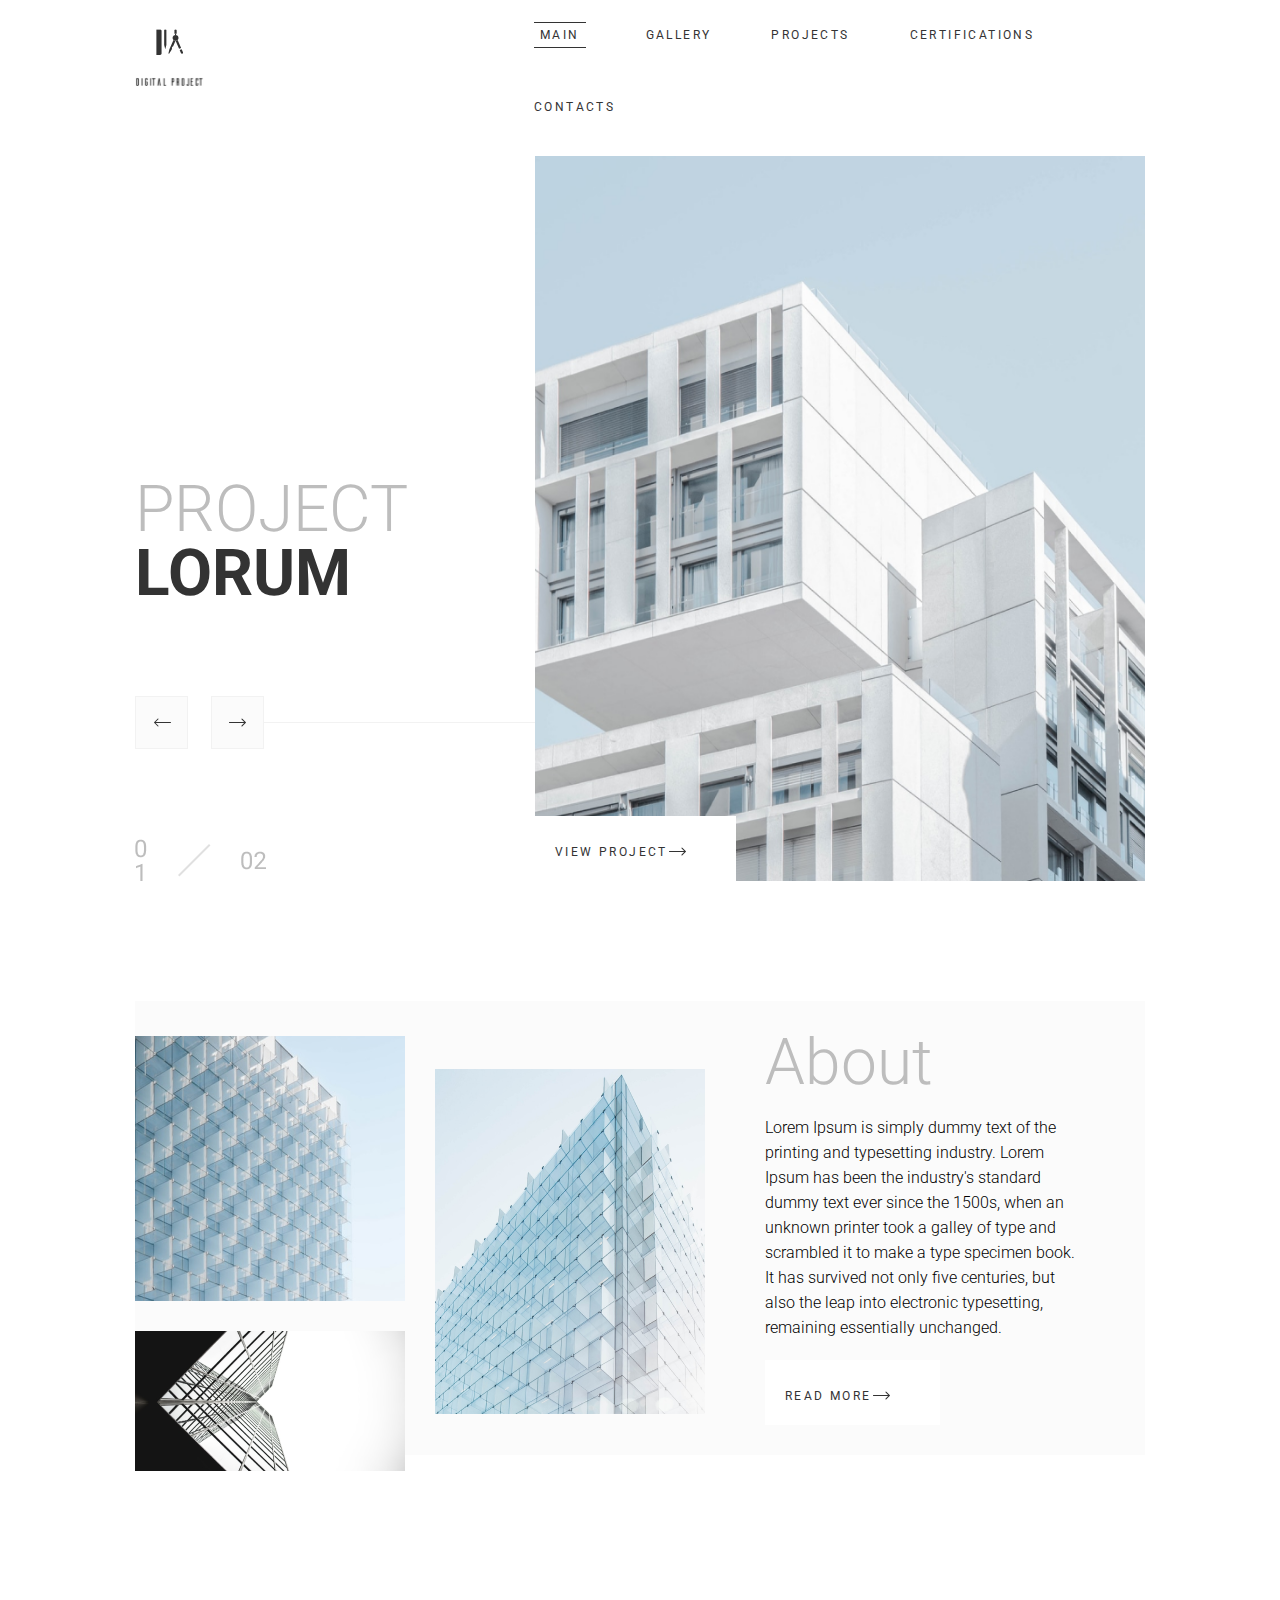
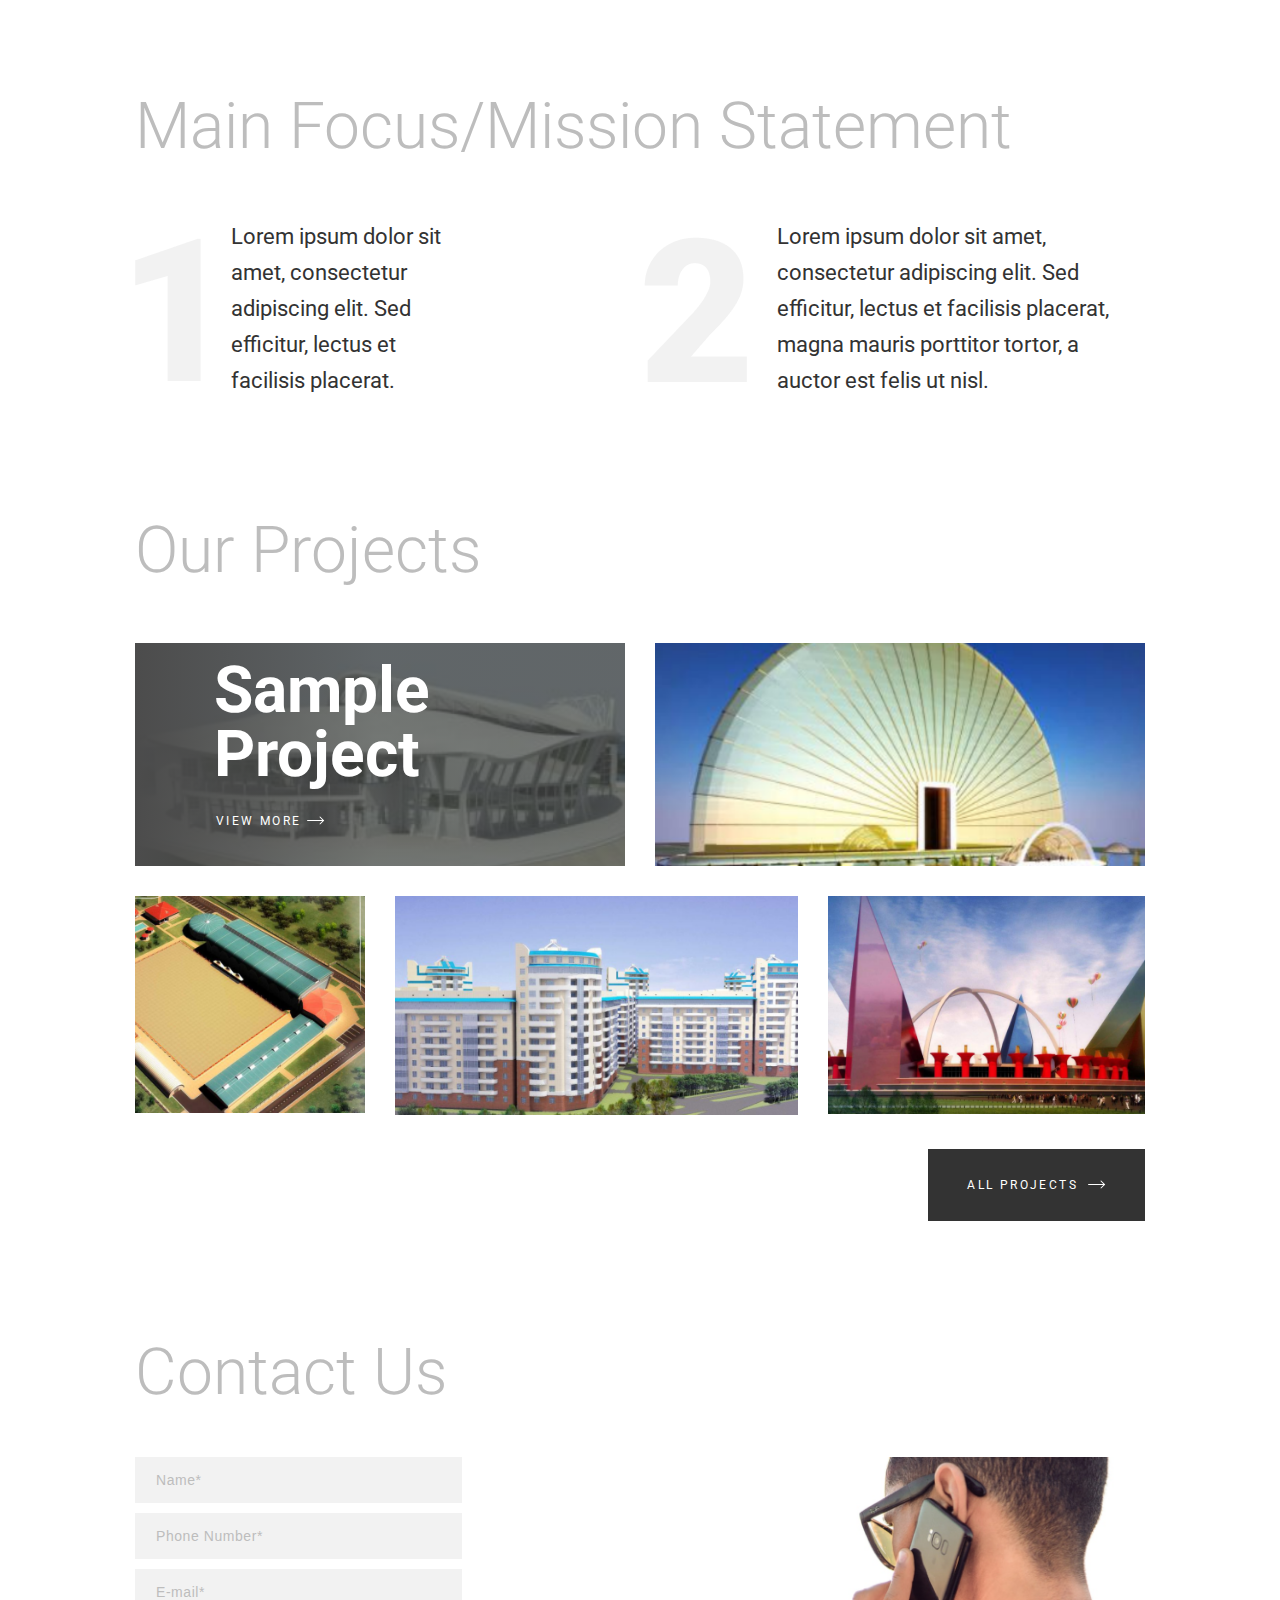
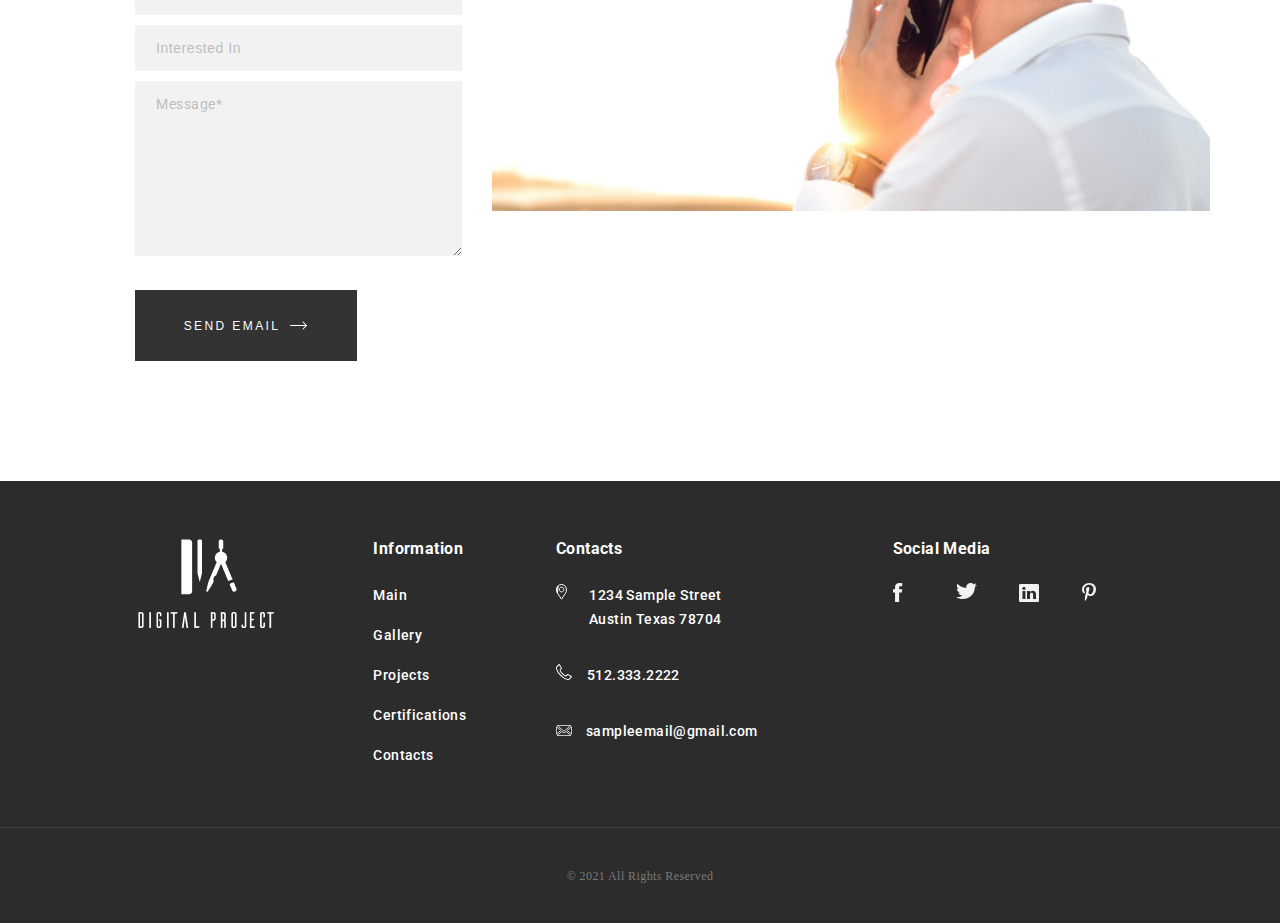
==== commit 786e5cb6: "add fix after calling" ====
--- a/index.html
+++ b/index.html
@@ -152,7 +152,7 @@
                 </h3>
                 <a class="project__cover-button inside_image about_button" href="sample_project.html">View More </a>
             </div>
-            <div>
+            <div style="height: 100%;">
                 <img class="project__image" src="./assets/image/image15.png" alt="project">
             </div>
             <div><img class="project__image" src="./assets/image/image16.png" alt="project"></div>
--- a/scss/style.css
+++ b/scss/style.css
@@ -28,8 +28,8 @@
 }
 @media screen and (max-width: 767px) {
   .container {
-    padding-left: 5px;
-    padding-right: 5px;
+    padding-left: 30px;
+    padding-right: 30px;
   }
 }
 
@@ -89,7 +89,7 @@
 }
 @media screen and (max-width: 767px) {
   .header {
-    gap: 10px;
+    gap: 30px;
   }
 }
 
@@ -122,7 +122,9 @@
 }
 @media screen and (max-width: 767px) {
   .top__right {
-    margin: 0;
+    margin-left: 20px;
+    height: 400px;
+    margin-top: 0;
   }
 }
 .top__right-change {
@@ -221,6 +223,7 @@
     flex-wrap: wrap;
     flex-direction: column;
     align-items: center;
+    overflow: hidden;
   }
 }
 
@@ -234,10 +237,10 @@
   color: #333;
   padding: 30px 49px 23px 20px;
   background-color: #fff;
+  transition: background-color 1s ease-in-out;
 }
 .inside_image:hover {
   background-color: #BDBDBD;
-  transition: transform 0.3s ease;
 }
 
 .left_button,
@@ -246,6 +249,7 @@
   height: 53px;
   border: 1px solid #F2F2F2;
   background: #FBFBFB;
+  transition: background-color 1s ease-in-out;
   cursor: pointer;
 }
 
@@ -257,7 +261,6 @@
 .right_button:hover {
   background-color: #F2F2F2;
   transform: scale(1.2);
-  transition: transform 0.3s ease;
   border-color: #2C2C2C;
 }
 
@@ -329,8 +332,9 @@
 }
 @media screen and (min-width: 768px) and (max-width: 1024px) {
   .about {
-    margin: 0;
+    margin-left: 30px;
     padding-top: 30px;
+    margin-right: 30px;
   }
 }
 @media screen and (max-width: 767px) {
@@ -375,14 +379,31 @@
 }
 @media screen and (max-width: 767px) {
   .main__title {
-    word-break: break-word;
+    font-size: 40px;
+  }
+}
+.main__second-title {
+  color: #BDBDBD;
+  font-size: 64px;
+  font-style: normal;
+  line-height: 64px;
+  font-weight: 700;
+  color: #333;
+}
+@media screen and (min-width: 768px) and (max-width: 1024px) {
+  .main__second-title {
     font-size: 54px;
-  }
-}
-@media screen and (max-width: 767px) {
-  .main__first-title {
+    font-weight: 700;
+    color: #333;
+  }
+}
+@media screen and (max-width: 767px) {
+  .main__second-title {
+    font-size: 30px;
+    align-self: center;
     line-height: 24px;
-    font-size: 30px;
+    font-weight: 700;
+    color: #333;
   }
 }
 @media screen and (min-width: 768px) and (max-width: 1024px) {
@@ -390,42 +411,36 @@
     font-size: 54px;
   }
 }
-.main__second-title {
-  font-size: 64px;
-}
-@media screen and (max-width: 767px) {
-  .main__second-title {
-    font-size: 30px;
-  }
-}
-@media screen and (min-width: 768px) and (max-width: 1024px) {
-  .main__second-title {
-    font-size: 54px;
-  }
+@media screen and (max-width: 767px) {
+  .main__first-title {
+    align-self: center;
+  }
+}
+.main__titles {
+  display: flex;
+  flex-direction: column;
+  gap: 10px;
+  padding-top: 30px;
 }
 @media screen and (max-width: 767px) {
   .main__titles {
-    display: flex;
-    flex-direction: column;
-    align-items: center;
     gap: 10px;
     padding-top: 30px;
   }
 }
 .main__blocks, .main__left, .main__right {
   display: flex;
-}
-.main__blocks {
   gap: 187px;
 }
 @media screen and (min-width: 768px) and (max-width: 1024px) {
-  .main__blocks {
+  .main__blocks, .main__left, .main__right {
     gap: 30px;
   }
 }
 @media screen and (max-width: 767px) {
-  .main__blocks {
-    flex-direction: column;
+  .main__blocks, .main__left, .main__right {
+    flex-direction: column;
+    gap: 10px;
   }
 }
 .main__left, .main__right {
@@ -455,8 +470,7 @@
 }
 @media screen and (min-width: 768px) and (max-width: 1024px) {
   .main__ourprojects {
-    padding-left: 30px;
-    padding-right: 30px;
+    padding: 63px 30px 0;
   }
 }
 @media screen and (max-width: 767px) {
@@ -467,7 +481,7 @@
     align-items: center;
   }
 }
-.main__second-title {
+.main__ourprojects__second-title {
   padding-bottom: 0.45em;
   color: #333;
   font-style: normal;
@@ -475,8 +489,24 @@
   line-height: 1;
 }
 @media screen and (max-width: 767px) {
-  .main {
+  .main__ourprojects {
     padding-top: 30px;
+  }
+}
+
+.firstTitle {
+  color: #BDBDBD;
+  font-size: 64px;
+}
+@media screen and (min-width: 768px) and (max-width: 1024px) {
+  .firstTitle {
+    font-size: 54px;
+  }
+}
+@media screen and (max-width: 767px) {
+  .firstTitle {
+    align-self: center;
+    font-size: 30px;
   }
 }
 
@@ -485,31 +515,33 @@
   height: 1px;
   background: #F2F2F2;
   margin-bottom: 29px;
+  margin-top: 29px;
 }
 @media screen and (min-width: 768px) and (max-width: 1024px) {
   .grey-line {
     width: 100%;
-    margin: 0;
   }
 }
 @media screen and (max-width: 767px) {
   .grey-line {
     margin: 0;
+    margin-top: 29px;
     width: 100%;
   }
 }
 
 .section.block-section {
   padding: 0;
-  display: flex;
-  flex-direction: column;
+  display: grid;
+  grid-template-columns: 1fr;
+  grid-template-rows: repeat(3, 1fr);
   gap: 60px;
 }
 @media screen and (min-width: 768px) and (max-width: 1024px) {
   .section.block-section {
     margin: 0;
     align-items: center;
-    gap: 30px;
+    gap: 60px;
   }
 }
 @media screen and (max-width: 767px) {
@@ -520,22 +552,11 @@
 }
 
 .sectionblock {
-  display: flex;
+  display: grid;
   background-color: #FBFBFB;
-}
-.sectionblock__images {
-  display: flex;
-  gap: 30px;
-}
-@media screen and (min-width: 768px) and (max-width: 1024px) {
-  .sectionblock__images img {
-    width: 100%;
-  }
-}
-@media screen and (max-width: 767px) {
-  .sectionblock__images img {
-    width: 100%;
-  }
+  grid-template-columns: 3fr 2fr;
+  height: -moz-fit-content;
+  height: fit-content;
 }
 .sectionblock__title {
   color: #BDBDBD;
@@ -544,12 +565,28 @@
   font-weight: 300;
   line-height: normal;
 }
-@media screen and (min-width: 768px) and (max-width: 1024px) {
+@media screen and (max-width: 767px) {
+  .sectionblock {
+    margin: 30px 0;
+    width: 100%;
+    grid-template-columns: 1fr;
+  }
+  .sectionblock__images {
+    display: grid;
+    height: 300px;
+    gap: 30px;
+  }
+  .sectionblock__images img {
+    width: 100%;
+    height: 100%;
+    -o-object-fit: cover;
+       object-fit: cover;
+  }
   .sectionblock__title {
     font-size: 30px;
   }
 }
-@media screen and (max-width: 767px) {
+@media screen and (min-width: 768px) and (max-width: 1024px) {
   .sectionblock__title {
     font-size: 30px;
   }
@@ -583,20 +620,19 @@
 @media screen and (min-width: 768px) and (max-width: 1024px) {
   .sectionblock_bottom {
     padding-top: 30px;
+    flex-direction: column;
+    gap: 40px;
   }
 }
 @media screen and (max-width: 767px) {
   .sectionblock_bottom {
+    flex-direction: column;
+    padding-top: 30px;
     gap: 40px;
-    display: flex;
-    flex-direction: column;
-    align-items: center;
-    gap: 10px;
-    padding-top: 30px;
-  }
-}
-@media screen and (min-width: 768px) and (max-width: 1024px) {
-  .sectionblock {
+  }
+}
+@media screen and (min-width: 768px) and (max-width: 1024px) {
+  .sectionblock_bottom {
     display: flex;
     margin-top: 30px;
     flex-direction: row;
@@ -604,7 +640,7 @@
   }
 }
 @media screen and (max-width: 767px) {
-  .sectionblock {
+  .sectionblock_bottom {
     display: flex;
     margin: 30px 0;
     flex-direction: column;
@@ -612,16 +648,38 @@
   }
 }
 
+.firstImage {
+  background-image: url(../assets/image/image_projects_1.png);
+  background-size: cover;
+  background-position: center;
+  background-repeat: no-repeat;
+}
+
+.secondImage {
+  background-image: url(../assets/image/image_projects_2.png);
+  background-size: cover;
+  background-position: center;
+  background-repeat: no-repeat;
+}
+
+.thirdImage {
+  background-image: url(../assets/image/image_projects_3.png);
+  background-size: cover;
+  background-position: center;
+  background-repeat: no-repeat;
+}
+
 .content {
   display: flex;
   flex-direction: column;
   gap: 70px;
-  padding: 30px 70px 30px 30px;
+  padding: 30px;
+  padding-right: 70px;
 }
 @media screen and (min-width: 768px) and (max-width: 1024px) {
   .content {
     gap: 20px;
-    padding: 30px 70px 20px 30px;
+    padding: 30px 30px 20px 30px;
   }
 }
 @media screen and (max-width: 767px) {
@@ -866,7 +924,9 @@
 }
 @media screen and (min-width: 768px) and (max-width: 1024px) {
   .project__cover-title {
-    font-size: 48px;
+    font-size: 35px;
+    line-height: 40px;
+    margin-bottom: 0;
   }
 }
 @media screen and (max-width: 767px) {
@@ -916,6 +976,7 @@
 }
 .project__gallery img {
   width: 100%;
+  height: inherit;
 }
 .project__gallery div:nth-child(2) {
   grid-column: 7/13;
@@ -948,6 +1009,7 @@
   text-transform: uppercase;
   padding: 30px 39px;
   border: none;
+  transition: background-color 1s ease-in-out;
 }
 .button:hover {
   background-color: #BDBDBD;
@@ -960,6 +1022,7 @@
   gap: 30px;
   padding-top: 120px;
   padding-bottom: 120px;
+  overflow: hidden;
 }
 .contacts__title {
   grid-column: 1/3;
@@ -1010,10 +1073,6 @@
 }
 
 input::-moz-placeholder, textarea::-moz-placeholder {
-  color: #BDBDBD;
-}
-
-input:-ms-input-placeholder, textarea:-ms-input-placeholder {
   color: #BDBDBD;
 }
 
@@ -1212,7 +1271,7 @@
   display: grid;
   grid-template-columns: repeat(auto-fit, minmax(210px, 1fr));
   padding-top: 50px;
-  gap: 30px;
+  row-gap: 30px;
 }
 
 .container__item-item {
@@ -1223,25 +1282,26 @@
 }
 
 .line {
-  max-width: 1300px;
+  max-width: 100%;
   height: 1px;
 }
 
-.top__title1 {
-  color: #BDBDBD;
-  font-size: 64px;
-  font-style: normal;
-  line-height: 64px;
-  font-weight: 300;
-  padding-top: 170px;
-}
-
-.top__second-title1 {
-  color: #000;
-  font-size: 64px;
-  font-style: normal;
-  line-height: 64px;
-  font-weight: 700;
+.gallerytitle {
+  padding-bottom: 0;
+}
+@media screen and (min-width: 768px) and (max-width: 1024px) {
+  .gallerytitle {
+    font-size: 40px;
+    padding-left: 40px;
+  }
+}
+@media screen and (max-width: 767px) {
+  .gallerytitle {
+    font-size: 30px;
+    display: flex;
+    flex-direction: column;
+    align-items: center;
+  }
 }
 
 .top__buttons1 {
@@ -1260,7 +1320,18 @@
   margin-top: 50px;
 }
 
-.full_container {
-  padding-left: 140px;
-  margin-right: 140px;
+.container__item-item {
+  width: -moz-fit-content;
+  width: fit-content;
+  height: -moz-fit-content;
+  height: fit-content;
+}
+@media screen and (max-width: 767px) {
+  .container__item-item {
+    justify-self: center;
+  }
+}
+
+.top__center1 {
+  padding-top: 90px;
 }/*# sourceMappingURL=style.css.map */